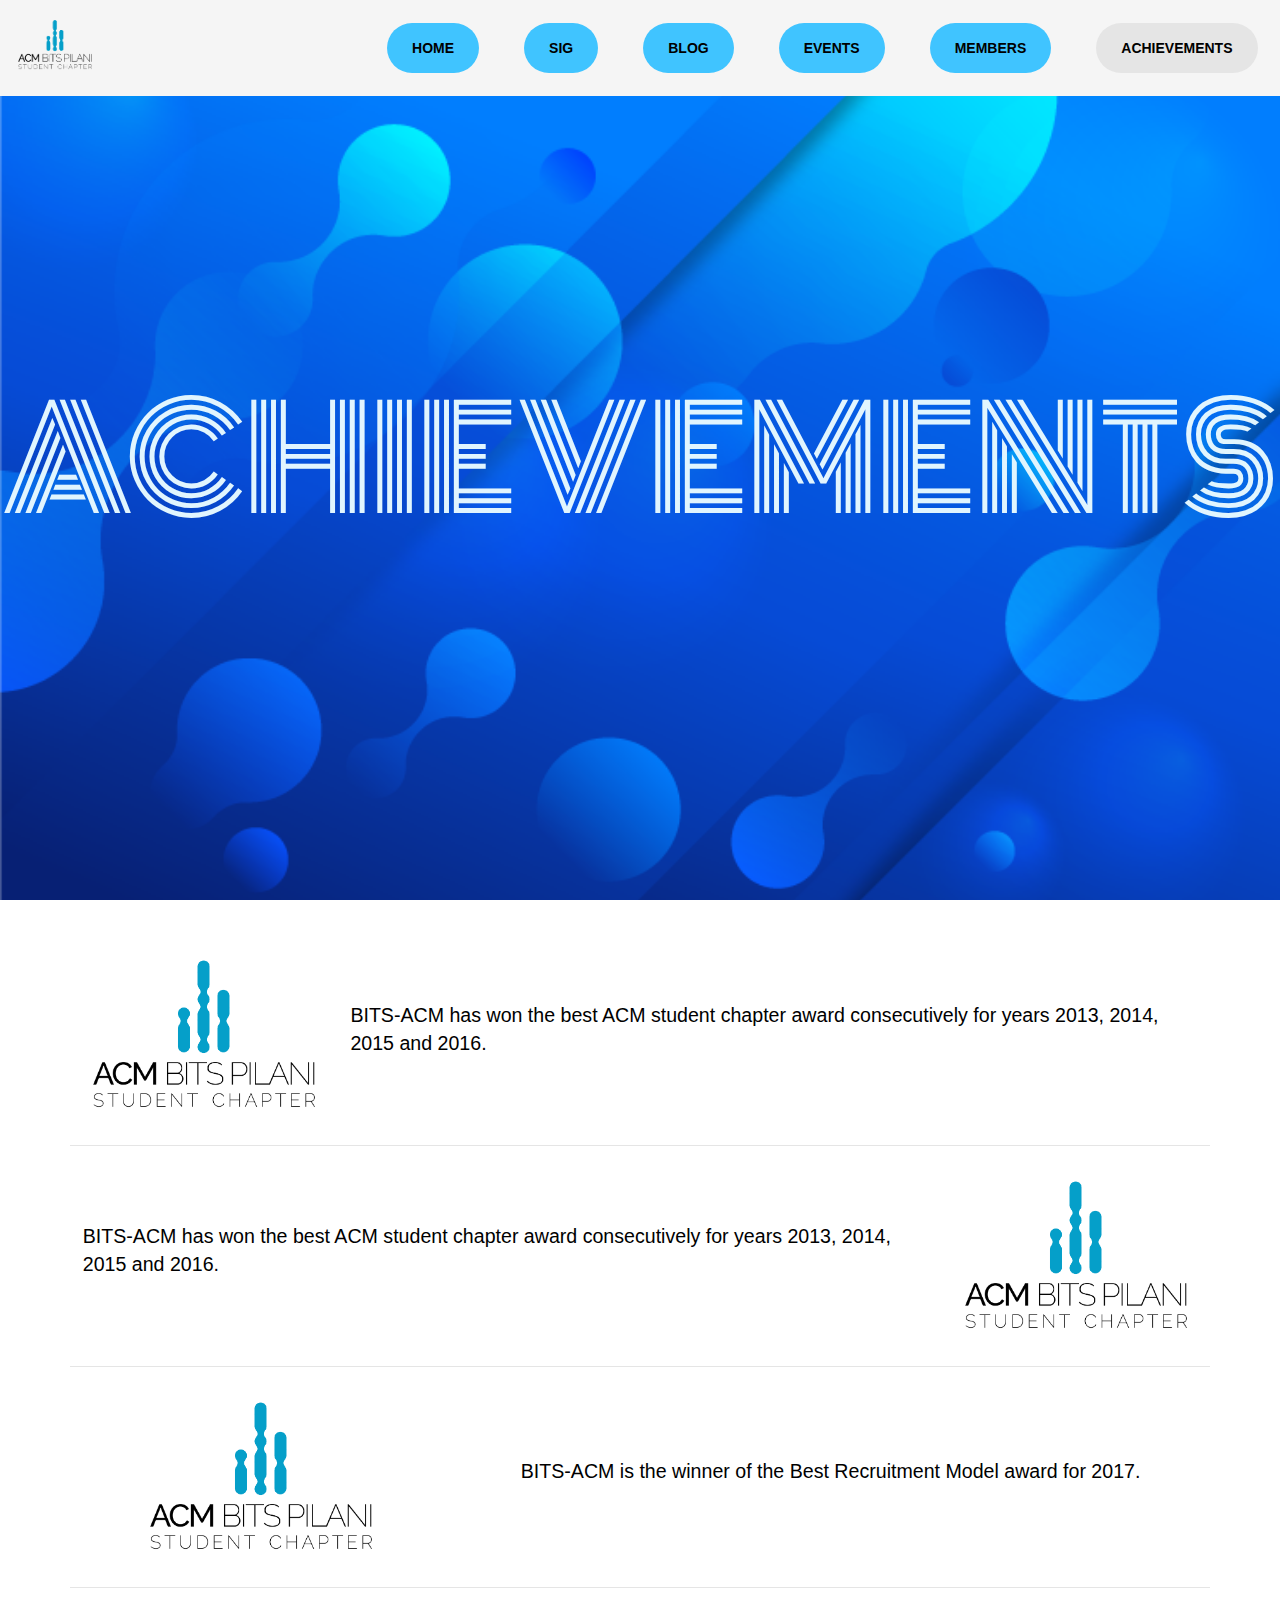
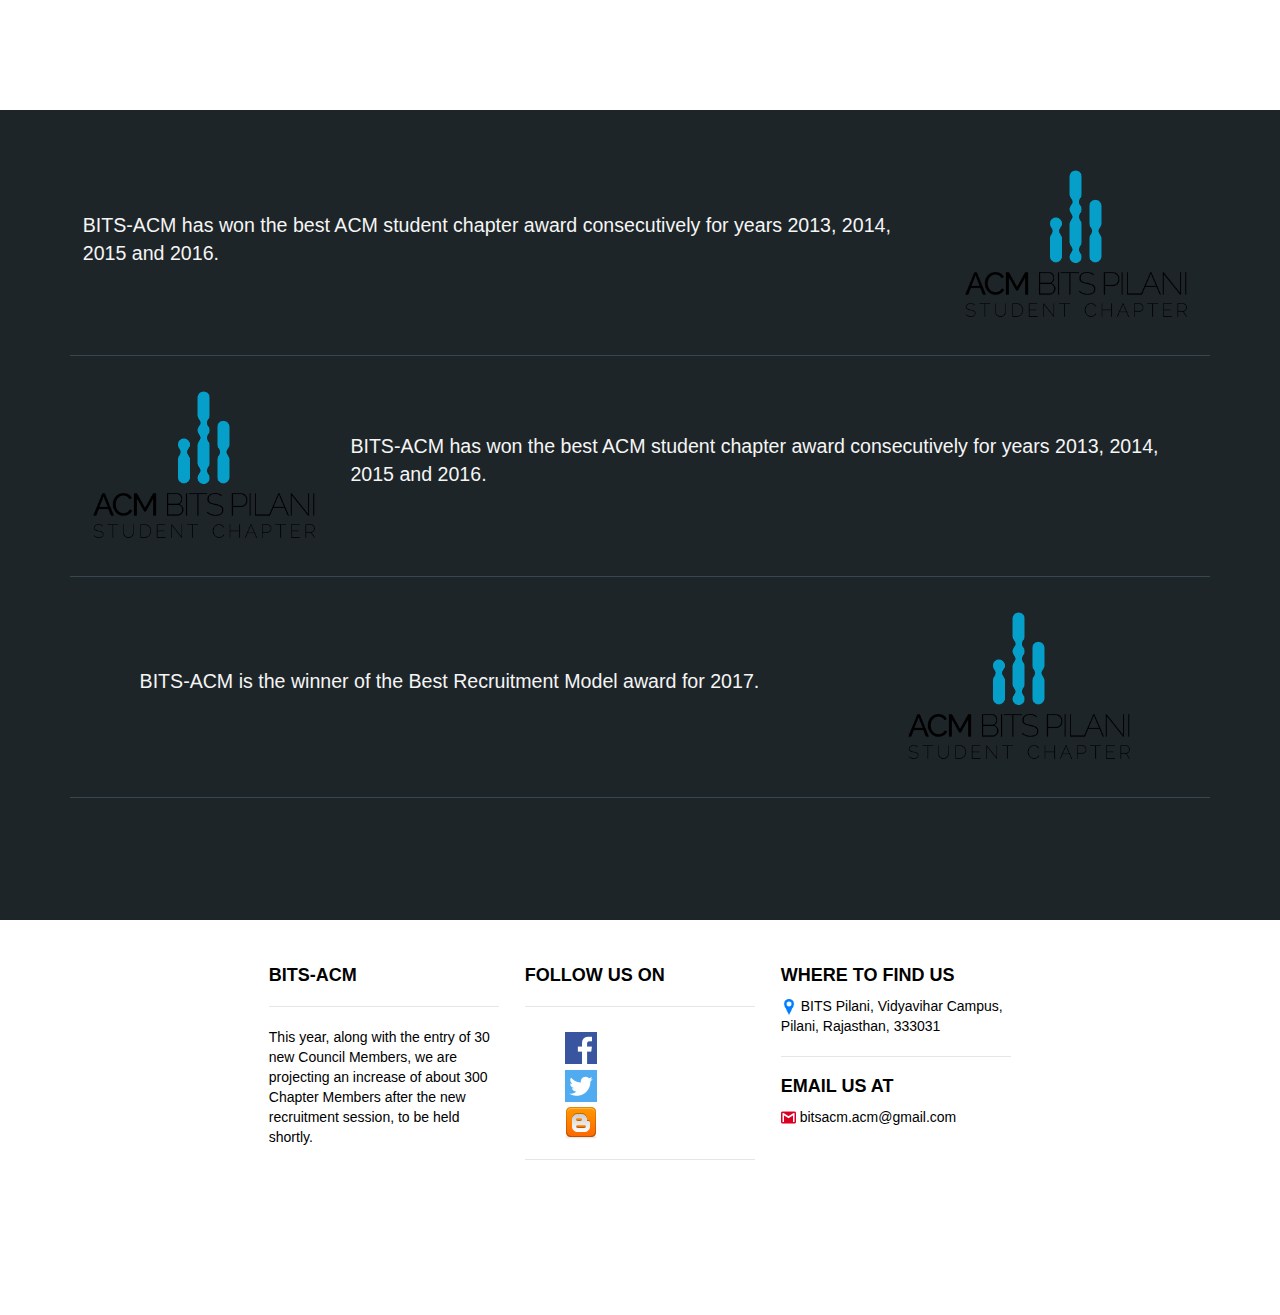
==== achievements.html @ 396afe26 "Merge 33f9a9d268c495a4f9fda40b8804d41b6f6474b6 into 60d0bb810b14d1a2e88d8d040273404e79dabb67" ====
<!DOCTYPE html>
<html lang="en">

<head>
    <meta charset="UTF-8">
    <meta name="viewport" content="width=device-width, initial-scale=1.0">
    <meta http-equiv="X-UA-Compatible" content="ie=edge">
    <title>BITS-ACM</title>
    <link href="https://fonts.googleapis.com/css?family=Monoton" rel="stylesheet">
    <link rel="stylesheet" href="css/bootstrap.min.css">
    <link rel="stylesheet" href="css/main.css">
    <link rel="stylesheet" href="css/achievements.css">
    <script src="js/jquery-3.3.1.min.js"></script>
    <script src="js/bootstrap.min.js"></script>
</head>

<body>
    <div class="main-container">
        <div class="navbar-container">
            <nav class="navbar navbar-fixed-top">
                <div class="container-fluid">
                    <div class="navbar-header">
                        <button type="button" class="navbar-toggle" data-toggle="collapse" data-target="#main-navbar">
                            <span class="icon-bar"></span>
                            <span class="icon-bar"></span>
                            <span class="icon-bar"></span>
                        </button>
                        <a href="index.html" class="navbar-brand"> <img src="media/acm_logo-18.png" width="80px" alt="">
                        </a>
                    </div>

                    <div class="collapse navbar-collapse" id="main-navbar">
                        <ul class="nav navbar-nav navbar-right">
                            <li><a href="index.html">HOME</a></li>
                            <li><a href="sig.html">SIG</a></li>
                            <li><a href="https://bitsacm.github.io/">BLOG</a></li>
                            <li><a href="events.html">EVENTS</a></li>
                            <li><a href="members.html">MEMBERS</a></li>
                            <li class="active-page"><a href="#">ACHIEVEMENTS</a></li>
                        </ul>
                    </div>
                </div>
            </nav>
        </div>

        <div class="event-landing-container">
            <div class="page-title"><span>Achievements</span></div>
        </div>

        <div class="achievements-container odd-section">
            <div class="container">
                <div class="achievement odd-achievement">
                    <div class="achievement-body">
                        <p>BITS-ACM has won the best ACM student chapter award consecutively for years 2013, 2014, 2015
                            and 2016.</p>
                    </div>
                    <div class="achievement-image-container">
                        <img class="achievement-image" src="./media/acm_logo-18.png" alt="">
                    </div>
                </div>
                <hr>
                <div class="achievement even-achievement">
                    <div class="achievement-body">
                        <p>BITS-ACM has won the best ACM student chapter award consecutively for years 2013, 2014, 2015
                            and 2016.</p>
                    </div>
                    <div class="achievement-image-container">
                        <img class="achievement-image" src="./media/acm_logo-18.png" alt="">
                    </div>
                </div>
                <hr>
                <div class="achievement odd-achievement">
                    <div class="achievement-body">
                        <p>BITS-ACM is the winner of the Best Recruitment Model award for 2017.</p>
                    </div>
                    <div class="achievement-image-container">
                        <img class="achievement-image" src="./media/acm_logo-18.png" alt="">
                    </div>
                </div>
                <hr>
            </div>
        </div>

        <div class="achievements-container even-section">
            <div class="container">
                <div class="achievement even-achievement">
                    <div class="achievement-body">
                        <p>BITS-ACM has won the best ACM student chapter award consecutively for years 2013, 2014, 2015
                            and 2016.</p>
                    </div>
                    <div class="achievement-image-container">
                        <img class="achievement-image" src="./media/acm_logo-18.png" alt="">
                    </div>
                </div>
                <hr>
                <div class="achievement odd-achievement">
                    <div class="achievement-body">
                        <p>BITS-ACM has won the best ACM student chapter award consecutively for years 2013, 2014, 2015
                            and 2016.</p>
                    </div>
                    <div class="achievement-image-container">
                        <img class="achievement-image" src="./media/acm_logo-18.png" alt="">
                    </div>
                </div>
                <hr>
                <div class="achievement even-achievement">
                    <div class="achievement-body">
                        <p>BITS-ACM is the winner of the Best Recruitment Model award for 2017.</p>
                    </div>
                    <div class="achievement-image-container">
                        <img class="achievement-image" src="./media/acm_logo-18.png" alt="">
                    </div>
                </div>
                <hr>
            </div>
        </div>

        <div class="contact-section odd-section">
            <div class="about-footer">
                <div class="about-footer-title">
                    <h4>BITS-ACM</h4>
                    <hr>
                    <p>This year, along with the entry of 30 new Council Members, we are projecting an increase of
                        about 300 Chapter Members after the new recruitment session, to be held shortly.</p>
                </div>
            </div>
            <div class="follow-us">
                <h4> Follow us on </h4>
                <hr>
                <ul>
                    <li><a href="https://www.facebook.com/bitsacm/"> <img src="./media/facebook.png" alt="facebook"></a></li>
                    <li><a href="https://twitter.com/bitsacm"> <img src="./media/twitter.png" alt="twitter"></a></li>
                    <li><a href="https://bitsacm.github.io/"> <img src="./media/blogger.png" alt="blog"></a></li>
                </ul>
                <hr>
            </div>
            <div class="contact-us">
                <div>
                    <h4> Where to find us </h4>
                    <p><img src="./media/blue-location.png" height="16px" width="16px" alt=""> BITS Pilani, Vidyavihar
                        Campus, Pilani, Rajasthan, 333031 </p>
                    <hr>
                </div>
                <div>
                    <h4> Email us at </h4>
                    <p> <img src="./media/gmail-logo.png" alt=""> bitsacm.acm@gmail.com </p>
                </div>
            </div>
        </div>
    </div>
</body>

</html>
---- css/main.css ----
body {
    padding: 0;
    padding-top: 10vh;
    margin: 0;
}

/*********** NAVBAR ***************/
.navbar {
    background: #f5f5f5;
}

@media (max-width: 1024px) {
    .navbar-header {
        float: none;
    }
    .navbar-left,.navbar-right {
        float: none !important;
    }
    .navbar-toggle {
        display: block;
    }
    .navbar-collapse {
        border-top: 1px solid transparent;
        box-shadow: inset 0 1px 0 rgba(255,255,255,0.1);
    }
    .navbar-fixed-top {
        top: 0;
        border-width: 0 0 1px;
    }
    .navbar-collapse.collapse {
        display: none!important;
    }
    .navbar-nav {
        float: none!important;
        margin-top: 7.5px;
    }
    .navbar-nav>li {
        float: none;
    }
    .navbar-nav>li>a {
        padding-top: 10px;
        padding-bottom: 10px;
    }
    .collapse.in{
        display:block !important;
    }
}

.container-fluid {
    min-height: 10vh;
}

.navbar-toggle span {
    background: black;;
}

.navbar .nav li a {
    background: #40c4ff;
    border-radius: 40px;
    color: black;
    margin: 2.5vh;
    font-weight: 800;
    padding-left: 25px !important;
    padding-right: 25px !important;
}

.active-page a {
    background: #e5e5e5 !important;
}

.navbar .nav li a:hover {
    background: #40c4ff;
    border-radius: 40px;
}

/*********************** CAROUSEL ***********************/

.carousel {
    /* background: url('../media/carouselbg.png'); */
    background-size: cover;
    background-repeat: no-repeat;
    height: 90vh;
}

.carousel-1 {
    height: 90vh;
    background: url('../media/carouselbg.png');
    background-size: cover;
    background-repeat: no-repeat;
}

.carousel-2 {
    height: 90vh;
    background: url('../media/ml-sig.png');
    background-size: cover;
    background-repeat: no-repeat;
}

.carousel-3 {
    height: 90vh;
    background: url('../media/checkmate.jpg');
    background-size: cover;
    background-repeat: no-repeat;
}

.carousel-control {
    /* background: #616161 !important; */
    opacity: 1 !important;
    width: 33% !important;
    height: 0vh !important;
}

.carousel-control:hover {
    opacity: 0.9 !important;
}

.carousel-1, .carousel-2, .carousel-3 {
    display: flex;
    justify-content: center;
    align-items: center;
    text-align: center;
    /* padding-top: 30vh; */
    flex-direction: column;
    letter-spacing: 5px;
}

#carousel-title, #carousel2-title, #carousel3-title {
    font-family: 'Monoton', cursive;
}
#carousel2-title {
    color: white;
}
.carousel-anim-container {
    padding-top: 4vh;
    color: white;
    font-size: 2em;
}

.carousel-title {
    display: inline;
    font-size: 6em;
    text-transform: uppercase;
    color: #E1F5FE;
}

@supports (-webkit-background-clip: text) {
    #carousel-title {
        color: transparent;
        background: linear-gradient(7deg, #4FC3F7 50%, #E1F5FE 0);
        -webkit-background-clip: text;
    }
}

.learn-more-btn {
    margin-top: 4vh;
    border-radius: 25px;
    padding: 1em;
    border: #1e2529;
}

.learn-more-btn a {
    font-size: 1.5em;
    color: white;
}

#mobile-carousel {
    display: none;
}

@media all and (max-width: 768px) {
    .learn-more-btn a {
        font-size: 1em;
    }
    .learn-more-btn {
        padding: 0.5em;
    }
    .navbar-header img {
        width: 60px;
    }

    #main-carousel {
        display: none;
    }

    #mobile-carousel {
        display: block;
    }

    .mobile-container {
        height: 90vh;
        widows: 100vw;
        padding-top: 40vh;
        text-align: center;
    }

    .carousel-title {
        font-size: 3em;
    }

    #carousel-title {
        font-size: 4em;
    }

    #mob-carousel-1 {
        background: url('../media/carouselbg.png');
        background-size: cover;
        background-repeat: no-repeat;
    }

    #mob-carousel-2 {
        background: url('../media/ml-sig.png');
        background-size: cover;
        background-repeat: no-repeat;
    }

    #mob-carousel-3 {
        background: url('../media/checkmate.jpg');
        background-size: cover;
        background-repeat: no-repeat;
    }
}

.nav-carousel {
    margin-top: 5vh;
}

.nav-carousel-left {
    margin-top: 70vh;
}

.nav-carousel>div {
    display: inline-block;
    background: #40c4ff;
}

.nav-carousel .carousel-icon {
    position: absolute;
    color: black;
    top: 5px;
    left: 60px;
}

.nav-carousel-1 {
    height: 40px;
    width: 40px;
    border-radius: 50%;
}

.nav-carousel-2 {
    /* transform: translateY(10px); */
    height: 40px;
    width: 100px;
    border-radius: 40px;
}

.nav-carousel-3 {
    position: relative;
    height: 40px;
    width: 160px;
    border-radius: 40px;
}

/********************* SECTIONS *******************/

.section {
    /* min-height: 90vh; */
    padding: 3vh;
}

.section>.section-row {
    display: flex;
    align-items: center;
    margin: 0;
}

.section-image img {
    height: 250px;
    width: 250px;
}

#about {
    min-height: 90vh;
}

#about div {
    margin: 3vh auto;
    text-align: center;
    justify-content: center;
    font-size: 3.5vh;
}

.section-row {
    flex-direction: column;
}

#events {
    background: #1e2529;
    min-height: 90vh;
    color: #f5f5f5;
}

.events-container {
    display: flex;
    margin-top: 3vh;
    flex-direction: column;
}

.event-title {
    font-size: 2.2em;
}

.event-footer {
    /* color:  */
    font-size: 1.2em;
}

.event-image {
    max-height: 20vh;
    max-width: 60vw;
}

.event-body {
    font-size: 1.2em;
    padding-top: 1.5vh;
    display: flex;
}
.event-body p {
    padding-right: 10vw;
}

@media all and (min-width: 769px) {
    .even-event .event-body {
        flex-direction: row-reverse;
    }
    .even-event .event-body p {
        padding-left: 10vw;
        padding-right: 0;
    }
    .even-event .event-footer{
        text-align: right;
    }
}

@media all and (max-width: 768px) {
    .events-container {
        flex-flow: row wrap;
    }
    /* .event-title {
        text-align: center;
    } */
    .event-body {
        flex-flow: row wrap;
    }
    .event-body p {
        padding-right: 2vw;
        padding-bottom: 1vh;
    }
    .event-footer {
        padding-top: 1vh;
    }
    .event-container {
        margin-left: 0vw;
        margin-right: 0vw;
    }
}

hr {
    border-top: 1px solid #37474f !important;
    width: 100%;
}

#postholders {
    min-height: 90vh;
}

.postholders-container {
    display: flex;
    flex-flow: row wrap;
    justify-content: space-around;
    margin-top: 3vh;
}

@media all and (min-width: 768px) {
    .postholders-container {
        margin-left: 15vw;
        margin-right: 15vw;
    }
}

.postholder-container {
    margin: 1vh 1.5vw;
}

.postholder-img-container {
    height: 150px;
    width: 150px;
    border: 1px solid black;
    border-radius: 50%;
}

.img-caption {
    padding-top: 1vh;
    text-align: center;
    text-transform: uppercase;
}

.show-on-mobile {
    display: none;
}

.section-title {
    text-align: center;
    font-size: 3em !important;
    font-weight: 800;
    padding-bottom: 0.4em;
}

@media all and (max-width: 768px) {
    .section-image {
        display: none;
    }

    .show-on-mobile {
        display: block;
    }

    #about div {
        margin-top: 0vh !important;
        text-align: left;
        font-size: 1.3em;
    }
    #about .section-title {
        font-size: 2.5em !important;
        text-align: center !important;
    }
}


/*********************** CONTACT US SECTION ***********************/

.contact-section {
    display: flex;
    justify-content: space-around;
    padding: 4vh 20vw;
    padding-bottom: 15vh;
    background: #1e2529;
    color: #f5f5f5;
    flex-flow: row wrap;
}
  
.contact-section > div {
    width: 30%;
}

.contact-section h4 {
    font-weight: 800;
    text-transform: uppercase;
}

.follow-us ul li {
    list-style-type: none;
    padding-top: 0.6vh;
}

@media all and (max-width: 768px) {
    .contact-section > div {
        width: 100%;
    }
}
---- css/achievements.css ----
.event-landing-container {
    background: url('../media/carouselbg.png');
    background-size: cover;
    background-repeat: no-repeat;
    min-height: 90vh;
    padding-top: 30vh;
    text-align: center;
}

.event-landing-container .page-title {
    text-transform: uppercase;
    display: inline;
    font-size: 10em;
    text-align: center;
    color: #E1F5FE;
    font-family: 'Monoton', cursive;
}
@media all and (max-width: 768px) {
    .page-title {
        font-size: 3em !important;
    }
}

.achievements-container {
    min-height: 90vh;
    padding-top: 5vh;
}

.event-section {
    min-height: 90vh;
}

.odd-section {
    color: black;
    background: white;
}

.odd-section hr {
    border-top: 1px solid #e5e5e5 !important;
}

.even-section {
    background: #1e2529;
    color: #f5f5f5;
}

.achievement-image {
    max-width: 20vw;
    max-height: 20vh;
}

.achievement {
    display: flex;
    align-items: center;
    justify-content: space-around;
}
.achievement div {
    padding: 0 1vw;
}

.achievement-body {
    font-size: 1.4em;
}

.odd-achievement {
    flex-direction: row-reverse;
}
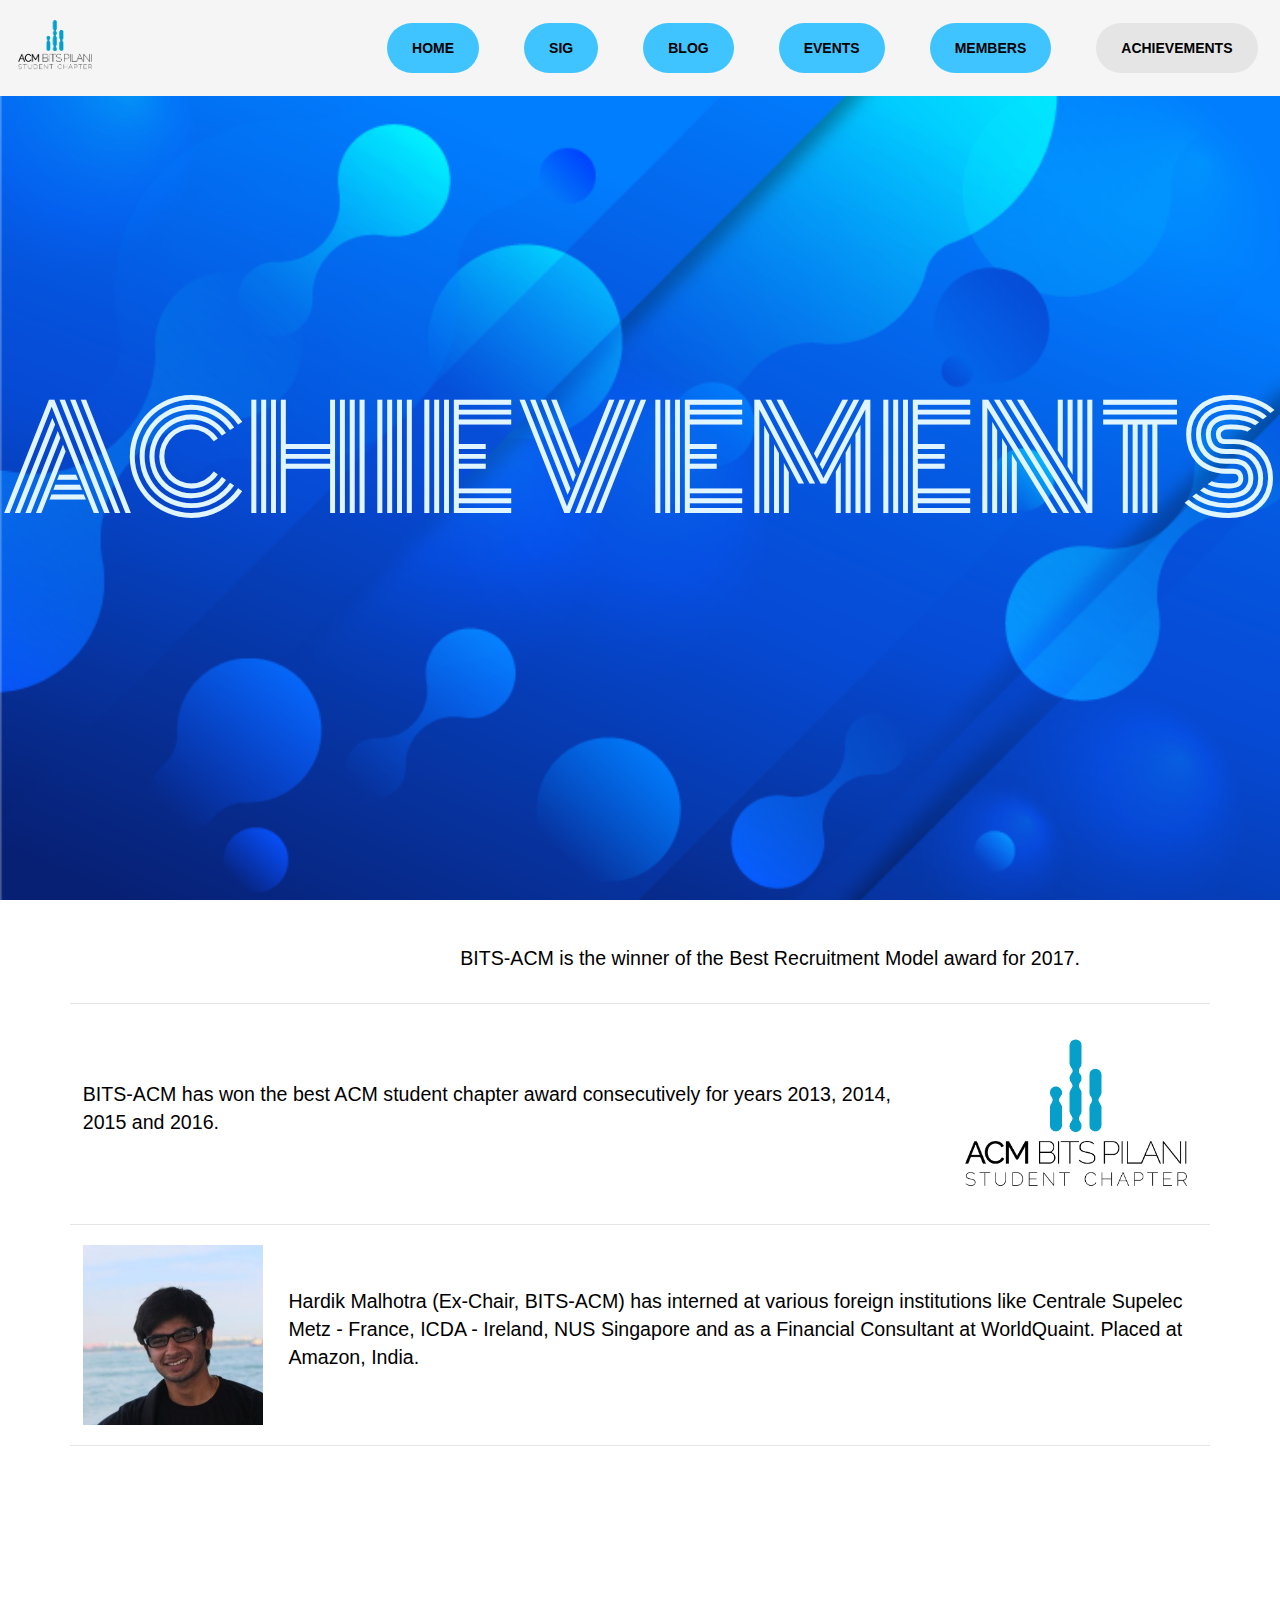
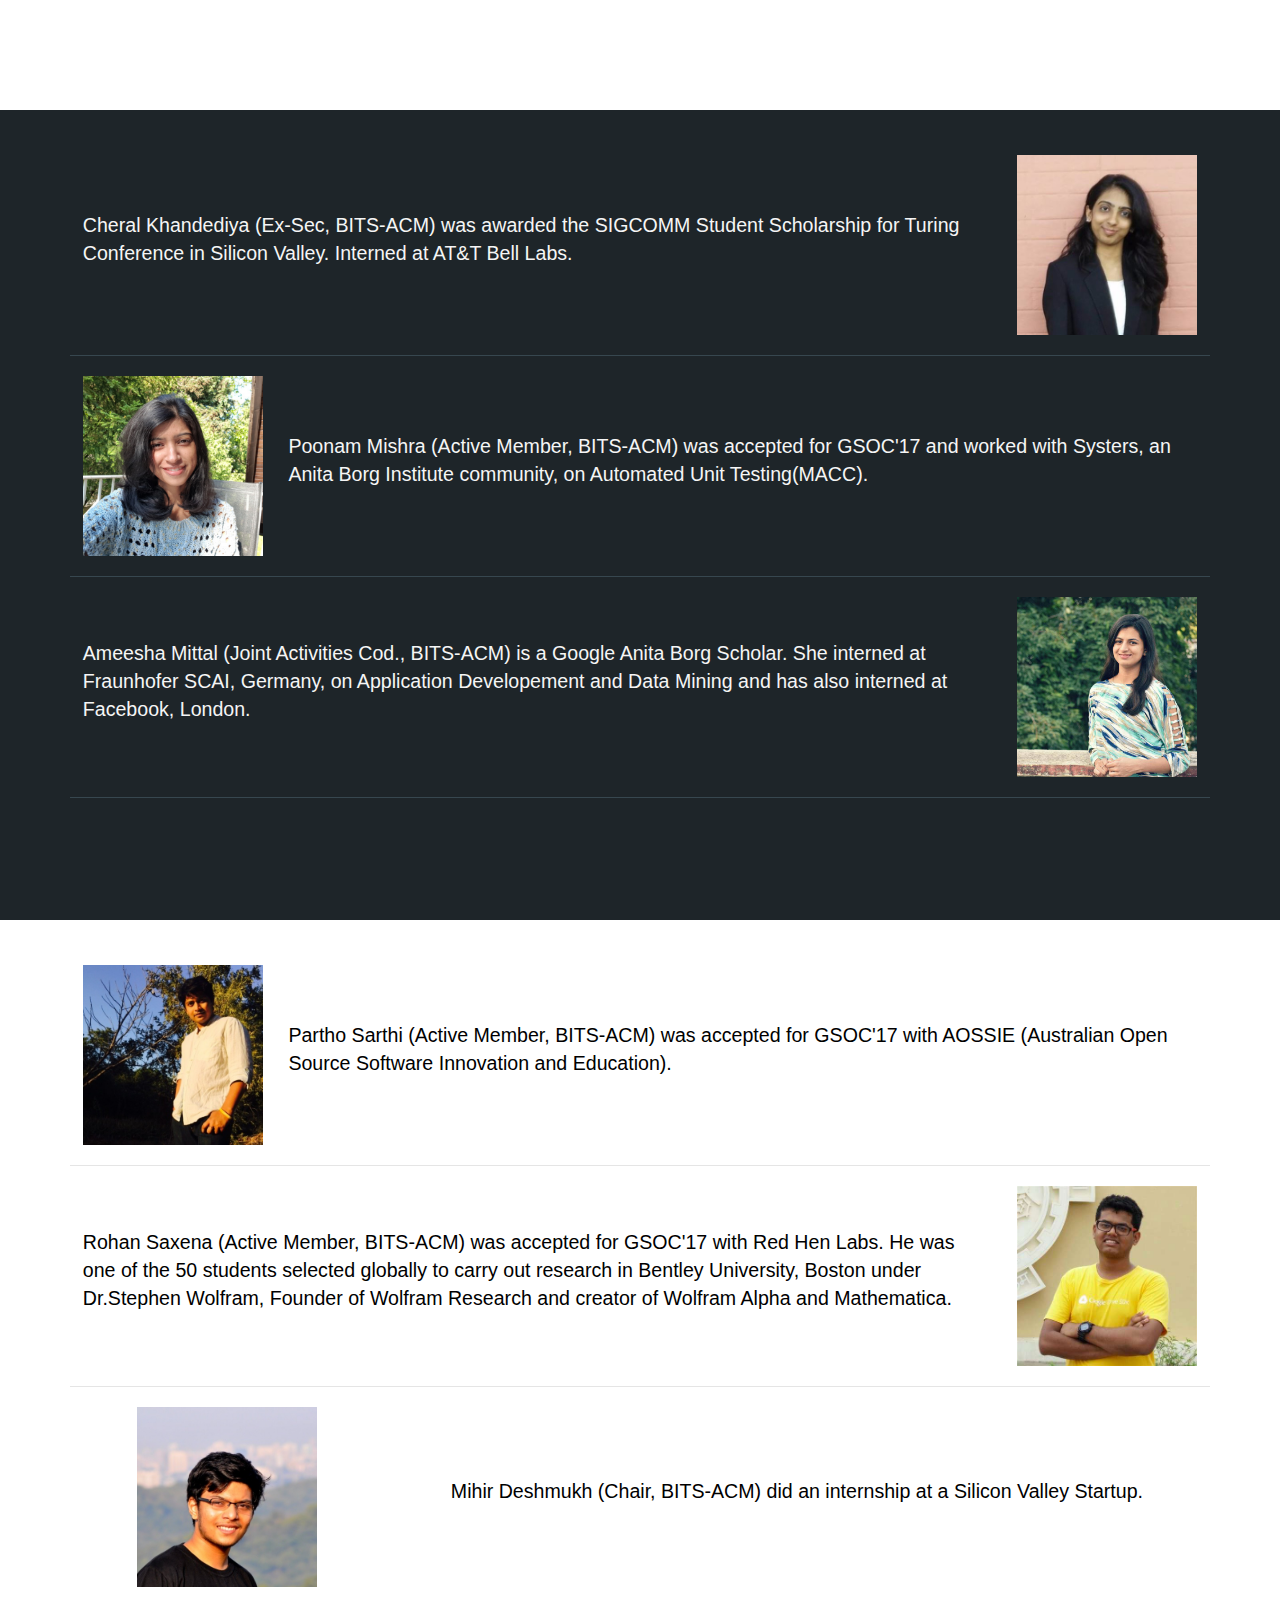
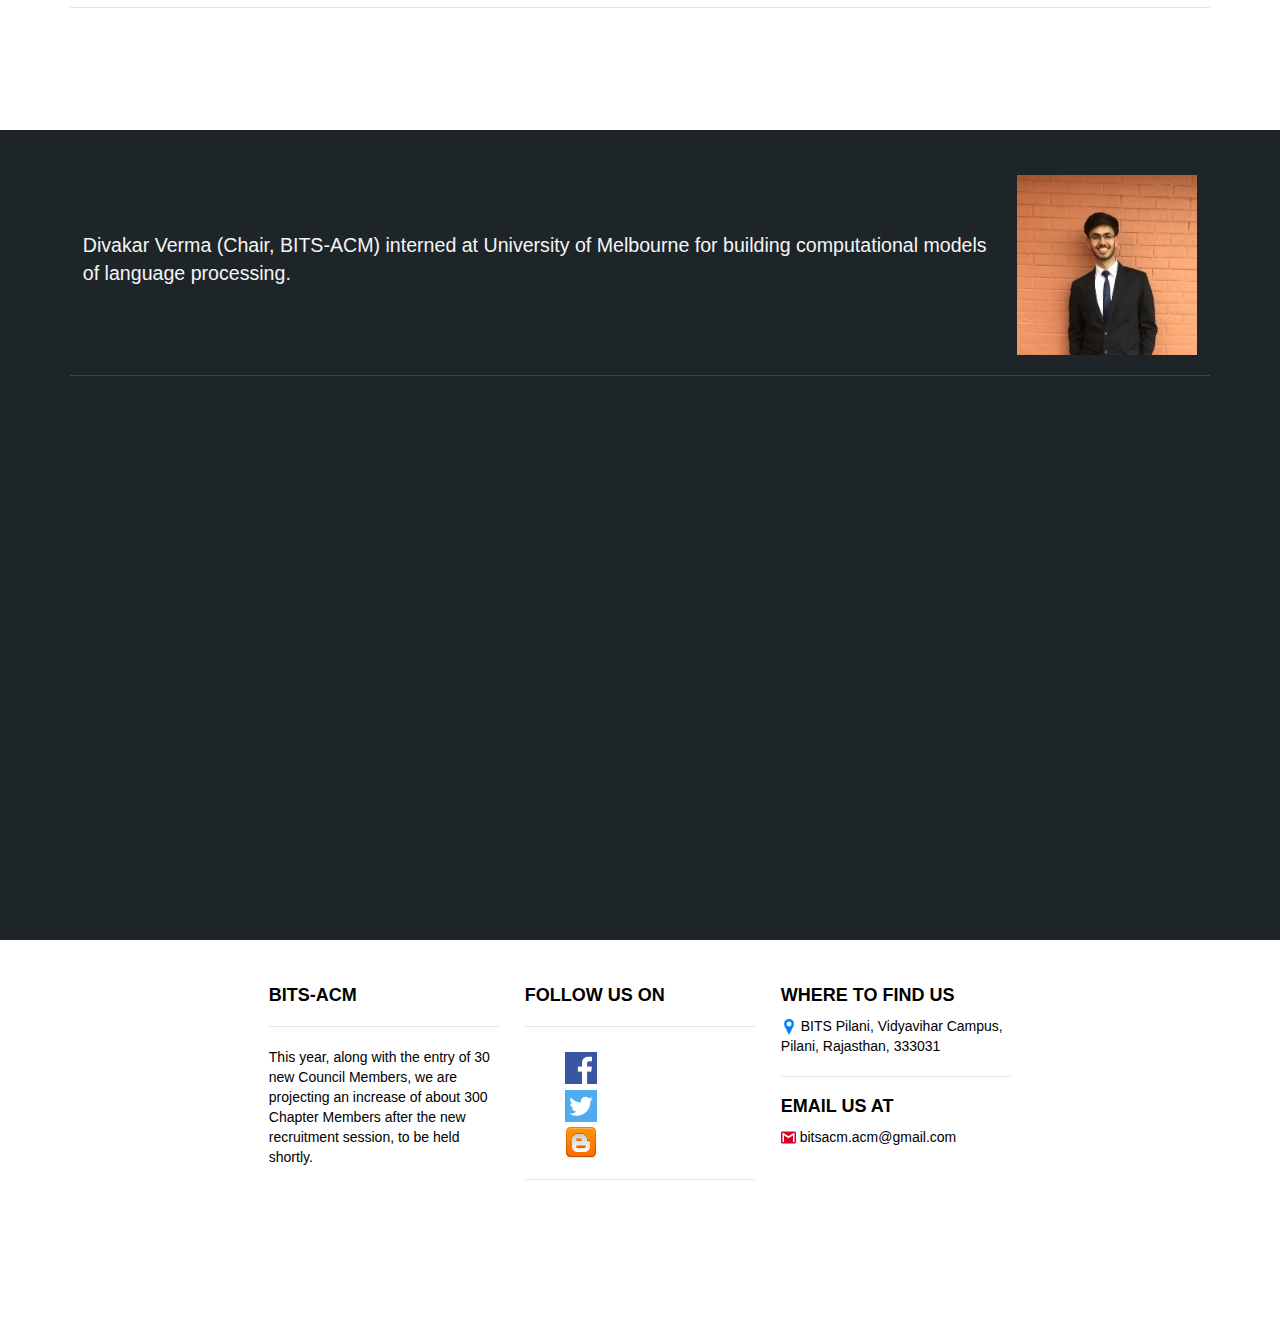
==== commit ae1a2c00: "Merge pull request #2 from samina-mulani/develop" ====
--- a/achievements.html
+++ b/achievements.html
@@ -1,153 +1,393 @@
 <!DOCTYPE html>
+
 <html lang="en">
 
+
+
 <head>
+
     <meta charset="UTF-8">
+
     <meta name="viewport" content="width=device-width, initial-scale=1.0">
+
     <meta http-equiv="X-UA-Compatible" content="ie=edge">
+
     <title>BITS-ACM</title>
+
+    <link href="https://fonts.googleapis.com/css?family=Open+Sans" rel="stylesheet">
+
     <link href="https://fonts.googleapis.com/css?family=Monoton" rel="stylesheet">
+
     <link rel="stylesheet" href="css/bootstrap.min.css">
+
     <link rel="stylesheet" href="css/main.css">
+
     <link rel="stylesheet" href="css/achievements.css">
+
     <script src="js/jquery-3.3.1.min.js"></script>
+
     <script src="js/bootstrap.min.js"></script>
+
 </head>
 
+
+
 <body>
+
     <div class="main-container">
+
         <div class="navbar-container">
+
             <nav class="navbar navbar-fixed-top">
+
                 <div class="container-fluid">
+
                     <div class="navbar-header">
+
                         <button type="button" class="navbar-toggle" data-toggle="collapse" data-target="#main-navbar">
+
                             <span class="icon-bar"></span>
+
                             <span class="icon-bar"></span>
+
                             <span class="icon-bar"></span>
+
                         </button>
+
                         <a href="index.html" class="navbar-brand"> <img src="media/acm_logo-18.png" width="80px" alt="">
+
                         </a>
-                    </div>
+
+                    </div>
+
+
 
                     <div class="collapse navbar-collapse" id="main-navbar">
+
                         <ul class="nav navbar-nav navbar-right">
+
                             <li><a href="index.html">HOME</a></li>
+
                             <li><a href="sig.html">SIG</a></li>
+
                             <li><a href="https://bitsacm.github.io/">BLOG</a></li>
+
                             <li><a href="events.html">EVENTS</a></li>
+
                             <li><a href="members.html">MEMBERS</a></li>
+
                             <li class="active-page"><a href="#">ACHIEVEMENTS</a></li>
+
                         </ul>
-                    </div>
-                </div>
+
+                    </div>
+
+                </div>
+
             </nav>
-        </div>
+
+        </div>
+
+
 
         <div class="event-landing-container">
+
             <div class="page-title"><span>Achievements</span></div>
-        </div>
+
+        </div>
+
+
 
         <div class="achievements-container odd-section">
+
             <div class="container">
-                <div class="achievement odd-achievement">
-                    <div class="achievement-body">
+
+                <div class="achievement odd-achievement">
+
+                    <div class="achievement-body">
+
+                        <p>BITS-ACM is the winner of the Best Recruitment Model award for 2017.</p>
+
+                    </div>
+
+                    <div class="achievement-image-container">
+
+                        <img class="achievement-image" src="./media/RecruitmentProgram_2018.png" alt="">
+
+                    </div>
+
+                </div>
+
+                <hr>
+
+                <div class="achievement even-achievement">
+
+                    <div class="achievement-body">
+
                         <p>BITS-ACM has won the best ACM student chapter award consecutively for years 2013, 2014, 2015
+
                             and 2016.</p>
-                    </div>
-                    <div class="achievement-image-container">
+
+                    </div>
+
+                    <div class="achievement-image-container">
+
                         <img class="achievement-image" src="./media/acm_logo-18.png" alt="">
-                    </div>
-                </div>
-                <hr>
-                <div class="achievement even-achievement">
-                    <div class="achievement-body">
-                        <p>BITS-ACM has won the best ACM student chapter award consecutively for years 2013, 2014, 2015
-                            and 2016.</p>
-                    </div>
-                    <div class="achievement-image-container">
-                        <img class="achievement-image" src="./media/acm_logo-18.png" alt="">
-                    </div>
-                </div>
-                <hr>
-                <div class="achievement odd-achievement">
-                    <div class="achievement-body">
-                        <p>BITS-ACM is the winner of the Best Recruitment Model award for 2017.</p>
-                    </div>
-                    <div class="achievement-image-container">
-                        <img class="achievement-image" src="./media/acm_logo-18.png" alt="">
-                    </div>
-                </div>
-                <hr>
-            </div>
-        </div>
+
+                    </div>
+
+                </div>
+
+                <hr>
+
+                <div class="achievement odd-achievement">
+
+                    <div class="achievement-body">
+
+                        <p>Hardik Malhotra (Ex-Chair, BITS-ACM) has interned at various foreign institutions like Centrale Supelec Metz - France, ICDA - Ireland, NUS Singapore and as a Financial Consultant at WorldQuaint. Placed at Amazon, India.</p>
+
+                    </div>
+
+                    <div class="achievement-image-container">
+
+                        <img class="achievement-image" src="./media/Hardik_Malhotra.jpg" alt="">
+
+                    </div>
+
+                </div>
+
+                <hr>
+
+            </div>
+
+        </div>
+
+
 
         <div class="achievements-container even-section">
+
             <div class="container">
-                <div class="achievement even-achievement">
-                    <div class="achievement-body">
-                        <p>BITS-ACM has won the best ACM student chapter award consecutively for years 2013, 2014, 2015
-                            and 2016.</p>
-                    </div>
-                    <div class="achievement-image-container">
-                        <img class="achievement-image" src="./media/acm_logo-18.png" alt="">
-                    </div>
-                </div>
-                <hr>
-                <div class="achievement odd-achievement">
-                    <div class="achievement-body">
-                        <p>BITS-ACM has won the best ACM student chapter award consecutively for years 2013, 2014, 2015
-                            and 2016.</p>
-                    </div>
-                    <div class="achievement-image-container">
-                        <img class="achievement-image" src="./media/acm_logo-18.png" alt="">
-                    </div>
-                </div>
-                <hr>
-                <div class="achievement even-achievement">
-                    <div class="achievement-body">
-                        <p>BITS-ACM is the winner of the Best Recruitment Model award for 2017.</p>
-                    </div>
-                    <div class="achievement-image-container">
-                        <img class="achievement-image" src="./media/acm_logo-18.png" alt="">
-                    </div>
-                </div>
-                <hr>
-            </div>
-        </div>
+
+                <div class="achievement even-achievement">
+
+                    <div class="achievement-body">
+
+                        <p>Cheral Khandediya (Ex-Sec, BITS-ACM) was awarded the SIGCOMM Student Scholarship for Turing Conference in Silicon Valley. Interned at AT&T Bell Labs.</p>
+
+                    </div>
+
+                    <div class="achievement-image-container">
+
+                        <img class="achievement-image" src="./media/Cheral_Khandediya.jpg" alt="">
+
+                    </div>
+
+                </div>
+
+                <hr>
+
+                <div class="achievement odd-achievement">
+
+                    <div class="achievement-body">
+
+                        <p>Poonam Mishra (Active Member, BITS-ACM) was accepted for GSOC'17 and worked with Systers, an Anita Borg Institute community, on Automated Unit Testing(MACC).</p>
+
+                    </div>
+
+                    <div class="achievement-image-container">
+
+                        <img class="achievement-image" src="./media/Poonam_Mishra.jpg" alt="">
+
+                    </div>
+
+                </div>
+
+                <hr>
+
+                <div class="achievement even-achievement">
+
+                    <div class="achievement-body">
+
+                        <p>Ameesha Mittal (Joint Activities Cod., BITS-ACM) is a Google Anita Borg Scholar. She interned at Fraunhofer SCAI, Germany, on Application Developement and Data Mining and has also interned at Facebook, London.</p>
+
+                    </div>
+
+                    <div class="achievement-image-container">
+
+                        <img class="achievement-image" src="./media/Ameesha_Mittal.jpg" alt="">
+
+                    </div>
+
+                </div>
+
+                <hr>
+
+            </div>
+
+        </div>
+
+
+
+        <div class="achievements-container odd-section">
+
+            <div class="container">
+
+                <div class="achievement odd-achievement">
+
+                    <div class="achievement-body">
+
+                        <p>Partho Sarthi (Active Member, BITS-ACM) was accepted for GSOC'17 with AOSSIE (Australian Open Source Software Innovation and Education).</p>
+
+                    </div>
+
+                    <div class="achievement-image-container">
+
+                        <img class="achievement-image" src="./media/Partho_Sarthi.jpg" alt="">
+
+                    </div>
+
+                </div>
+
+                <hr>
+
+                <div class="achievement even-achievement">
+
+                    <div class="achievement-body">
+
+                        <p>Rohan Saxena (Active Member, BITS-ACM) was accepted for GSOC'17 with Red Hen Labs. He was one of the 50 students selected globally to carry out research in Bentley University, Boston under Dr.Stephen Wolfram, Founder of Wolfram Research and creator of Wolfram Alpha and Mathematica.</p>
+
+                    </div>
+
+                    <div class="achievement-image-container">
+
+                        <img class="achievement-image" src="./media/Rohan_Saxena.jpg" alt="">
+
+                    </div>
+
+                </div>
+
+                <hr>
+
+                <div class="achievement odd-achievement">
+
+                    <div class="achievement-body">
+
+                        <p>Mihir Deshmukh (Chair, BITS-ACM) did an internship at a Silicon Valley Startup.</p>
+
+                    </div>
+
+                    <div class="achievement-image-container">
+
+                        <img class="achievement-image" src="./media/Mihir_Deshmukh.jpg" alt="">
+
+                    </div>
+
+                </div>
+
+                <hr>
+
+            </div>
+
+        </div>
+
+
+
+        <div class="achievements-container even-section">
+
+            <div class="container">
+
+                <div class="achievement even-achievement">
+
+                    <div class="achievement-body">
+
+                        <p>Divakar Verma (Chair, BITS-ACM) interned at University of Melbourne for building computational models of language processing.</p>
+
+                    </div>
+
+                    <div class="achievement-image-container">
+
+                        <img class="achievement-image" src="./media/Divakar_Verma.jpg" alt="">
+
+                    </div>
+
+                </div>
+
+                <hr>
+
+            </div>
+
+        </div>
+
+
 
         <div class="contact-section odd-section">
+
             <div class="about-footer">
+
                 <div class="about-footer-title">
+
                     <h4>BITS-ACM</h4>
+
                     <hr>
+
                     <p>This year, along with the entry of 30 new Council Members, we are projecting an increase of
+
                         about 300 Chapter Members after the new recruitment session, to be held shortly.</p>
-                </div>
-            </div>
+
+                </div>
+
+            </div>
+
             <div class="follow-us">
+
                 <h4> Follow us on </h4>
-                <hr>
+
+                <hr>
+
                 <ul>
+
                     <li><a href="https://www.facebook.com/bitsacm/"> <img src="./media/facebook.png" alt="facebook"></a></li>
+
                     <li><a href="https://twitter.com/bitsacm"> <img src="./media/twitter.png" alt="twitter"></a></li>
+
                     <li><a href="https://bitsacm.github.io/"> <img src="./media/blogger.png" alt="blog"></a></li>
+
                 </ul>
-                <hr>
-            </div>
+
+                <hr>
+
+            </div>
+
             <div class="contact-us">
+
                 <div>
+
                     <h4> Where to find us </h4>
+
                     <p><img src="./media/blue-location.png" height="16px" width="16px" alt=""> BITS Pilani, Vidyavihar
+
                         Campus, Pilani, Rajasthan, 333031 </p>
+
                     <hr>
-                </div>
+
+                </div>
+
                 <div>
+
                     <h4> Email us at </h4>
+
                     <p> <img src="./media/gmail-logo.png" alt=""> bitsacm.acm@gmail.com </p>
-                </div>
-            </div>
-        </div>
+
+                </div>
+
+            </div>
+
+        </div>
+
     </div>
+
 </body>
 
-</html>+
+
+</html>
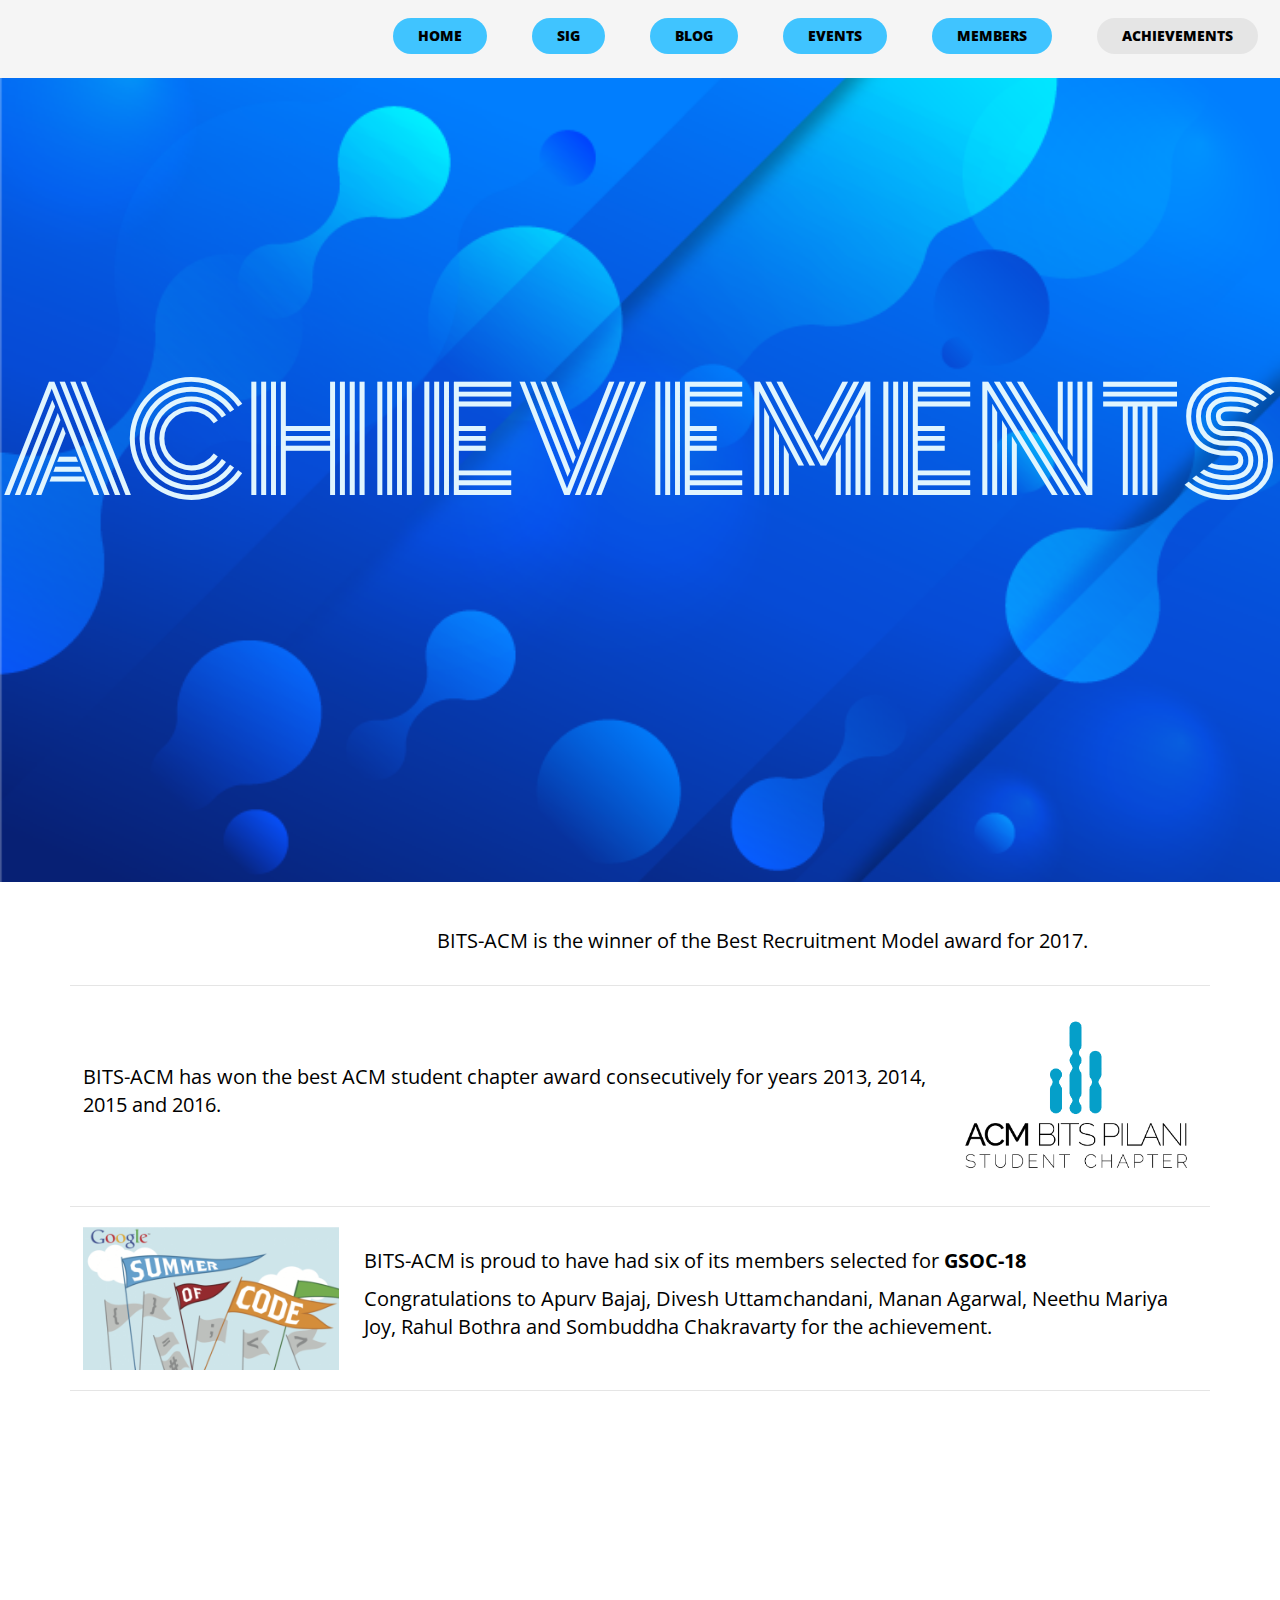
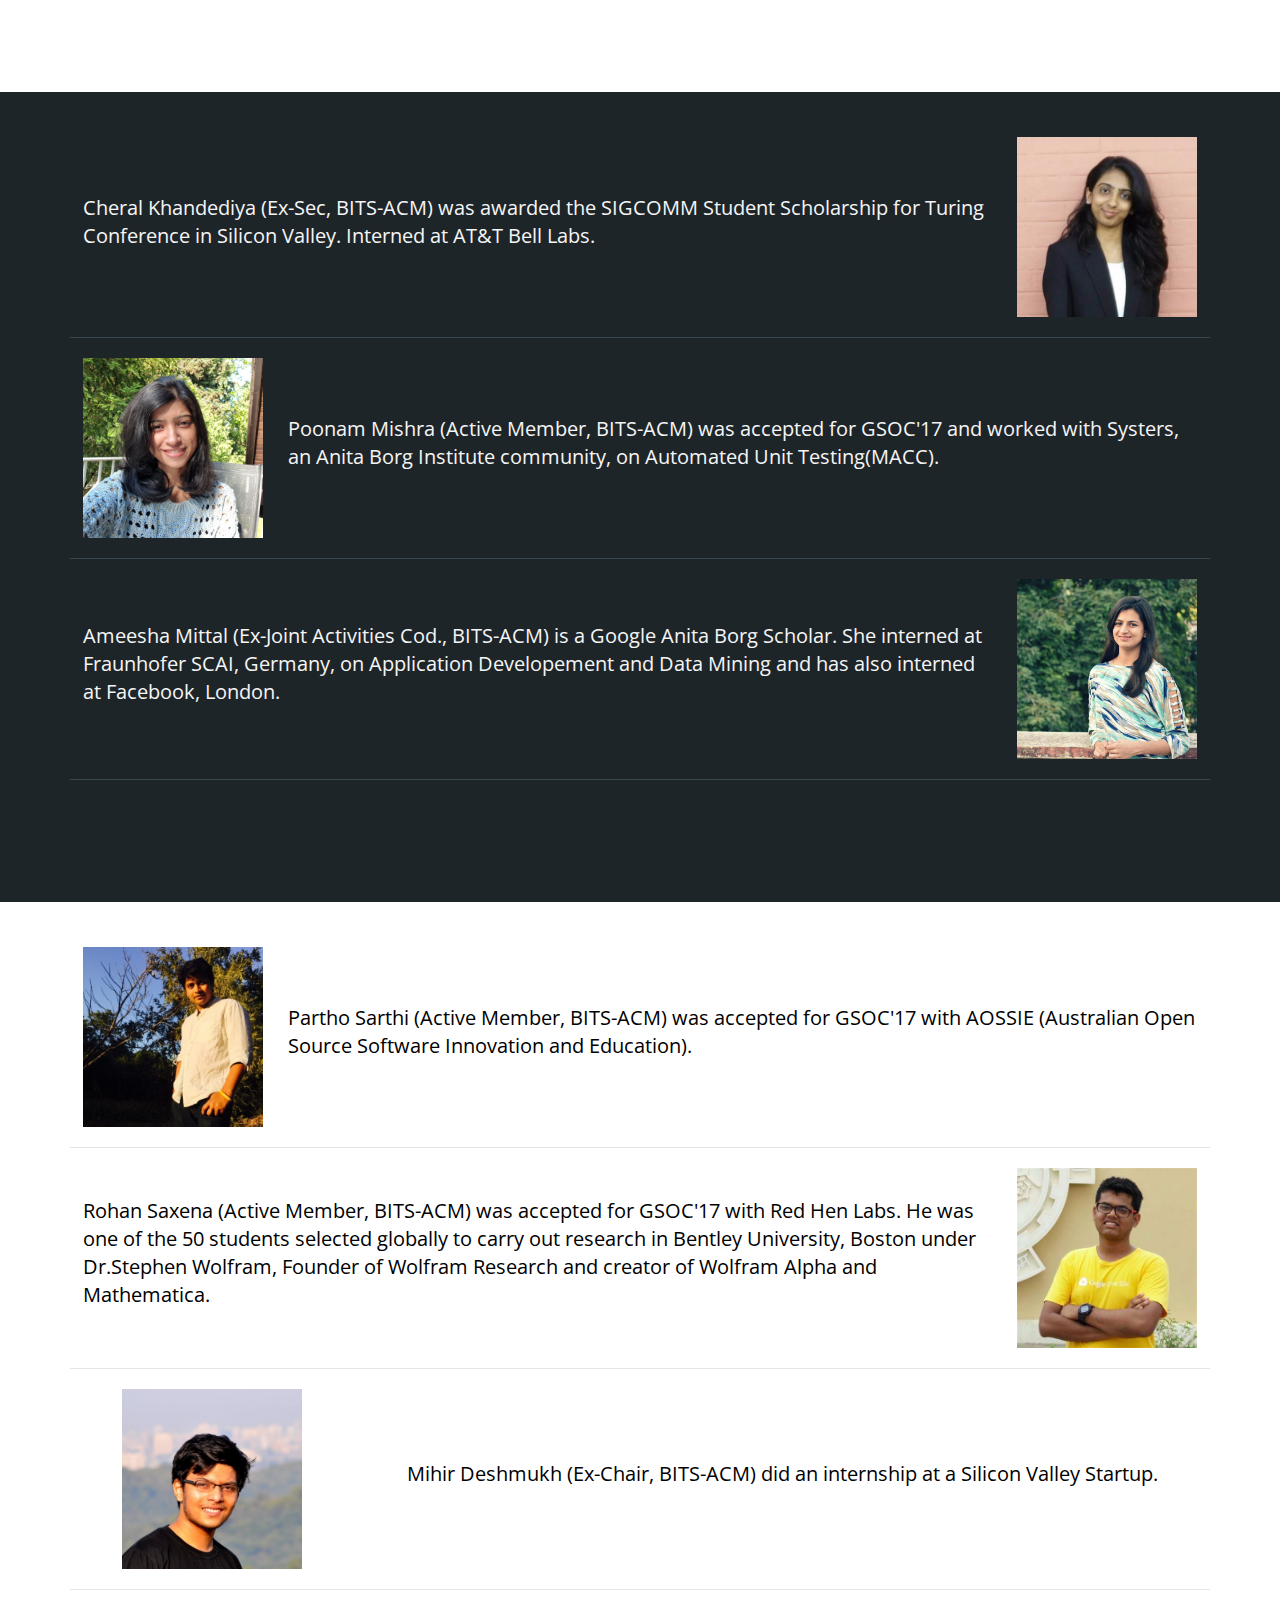
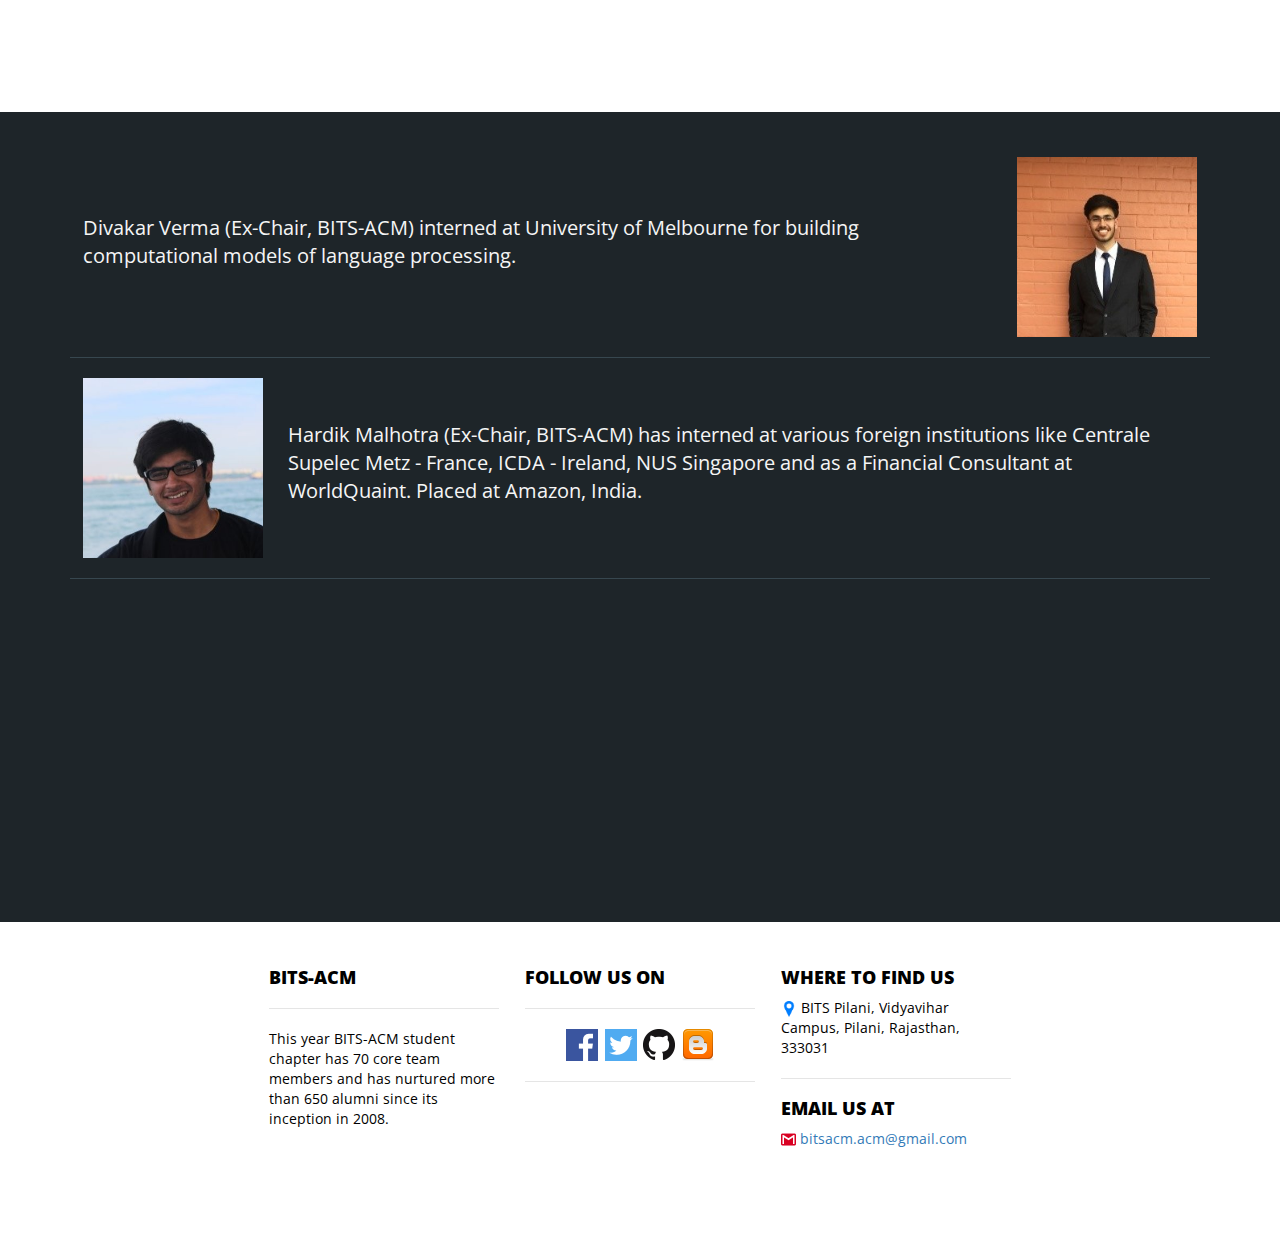
==== commit c88c928d: "website completed" ====
--- a/achievements.html
+++ b/achievements.html
@@ -1,163 +1,89 @@
 <!DOCTYPE html>
-
 <html lang="en">
 
-
-
 <head>
-
     <meta charset="UTF-8">
-
     <meta name="viewport" content="width=device-width, initial-scale=1.0">
-
     <meta http-equiv="X-UA-Compatible" content="ie=edge">
-
     <title>BITS-ACM</title>
-
+    <link rel='shortcut icon' type='image/x-icon' href='media/acm_logo-18.png' />
     <link href="https://fonts.googleapis.com/css?family=Open+Sans" rel="stylesheet">
-
     <link href="https://fonts.googleapis.com/css?family=Monoton" rel="stylesheet">
-
     <link rel="stylesheet" href="css/bootstrap.min.css">
-
     <link rel="stylesheet" href="css/main.css">
-
     <link rel="stylesheet" href="css/achievements.css">
-
     <script src="js/jquery-3.3.1.min.js"></script>
-
     <script src="js/bootstrap.min.js"></script>
-
 </head>
 
-
-
 <body>
 
     <div class="main-container">
-
         <div class="navbar-container">
-
             <nav class="navbar navbar-fixed-top">
-
                 <div class="container-fluid">
-
                     <div class="navbar-header">
-
                         <button type="button" class="navbar-toggle" data-toggle="collapse" data-target="#main-navbar">
-
                             <span class="icon-bar"></span>
-
                             <span class="icon-bar"></span>
-
                             <span class="icon-bar"></span>
-
                         </button>
-
-                        <a href="index.html" class="navbar-brand"> <img src="media/acm_logo-18.png" width="80px" alt="">
-
+                        <a href="index.html" class="navbar-brand"> <img src="media/acm_logo-17.png" width="80px" alt="">
                         </a>
-
-                    </div>
-
-
+                    </div>
 
                     <div class="collapse navbar-collapse" id="main-navbar">
-
                         <ul class="nav navbar-nav navbar-right">
-
                             <li><a href="index.html">HOME</a></li>
-
                             <li><a href="sig.html">SIG</a></li>
-
                             <li><a href="https://bitsacm.github.io/">BLOG</a></li>
-
                             <li><a href="events.html">EVENTS</a></li>
-
                             <li><a href="members.html">MEMBERS</a></li>
-
                             <li class="active-page"><a href="#">ACHIEVEMENTS</a></li>
-
                         </ul>
-
-                    </div>
-
-                </div>
-
+                    </div>
+                </div>
             </nav>
-
         </div>
 
 
 
         <div class="event-landing-container">
-
             <div class="page-title"><span>Achievements</span></div>
-
-        </div>
-
-
+        </div>
 
         <div class="achievements-container odd-section">
-
-            <div class="container">
-
-                <div class="achievement odd-achievement">
-
-                    <div class="achievement-body">
-
+            <div class="container">
+                <div class="achievement odd-achievement">
+                    <div class="achievement-body">
                         <p>BITS-ACM is the winner of the Best Recruitment Model award for 2017.</p>
-
-                    </div>
-
-                    <div class="achievement-image-container">
-
+                    </div>
+                    <div class="achievement-image-container">
                         <img class="achievement-image" src="./media/RecruitmentProgram_2018.png" alt="">
-
-                    </div>
-
-                </div>
-
-                <hr>
-
-                <div class="achievement even-achievement">
-
-                    <div class="achievement-body">
-
+                    </div>
+                </div>
+                <hr>
+                <div class="achievement even-achievement">
+                    <div class="achievement-body">
                         <p>BITS-ACM has won the best ACM student chapter award consecutively for years 2013, 2014, 2015
-
                             and 2016.</p>
-
-                    </div>
-
-                    <div class="achievement-image-container">
-
+                    </div>
+                    <div class="achievement-image-container">
                         <img class="achievement-image" src="./media/acm_logo-18.png" alt="">
-
-                    </div>
-
-                </div>
-
-                <hr>
-
-                <div class="achievement odd-achievement">
-
-                    <div class="achievement-body">
-
-                        <p>Hardik Malhotra (Ex-Chair, BITS-ACM) has interned at various foreign institutions like Centrale Supelec Metz - France, ICDA - Ireland, NUS Singapore and as a Financial Consultant at WorldQuaint. Placed at Amazon, India.</p>
-
-                    </div>
-
-                    <div class="achievement-image-container">
-
-                        <img class="achievement-image" src="./media/Hardik_Malhotra.jpg" alt="">
-
-                    </div>
-
-                </div>
-
-                <hr>
-
+                    </div>
+                </div>
+                <hr>
+                <div class="achievement odd-achievement">
+                    <div class="achievement-body">
+                        <p>BITS-ACM is proud to have had six of its members selected for <b>GSOC-18</b></p>
+                        <p> Congratulations to Apurv Bajaj, Divesh Uttamchandani, Manan Agarwal, Neethu Mariya Joy,
+                            Rahul Bothra and Sombuddha Chakravarty for the achievement.</p>
+                    </div>
+                    <div class="achievement-image-container">
+                        <img class="achievement-image" src="./media/gsoc.png" alt="">
+                    </div>
+                </div>
+                <hr>
             </div>
 
         </div>
@@ -165,229 +91,139 @@
 
 
         <div class="achievements-container even-section">
-
-            <div class="container">
-
-                <div class="achievement even-achievement">
-
-                    <div class="achievement-body">
-
-                        <p>Cheral Khandediya (Ex-Sec, BITS-ACM) was awarded the SIGCOMM Student Scholarship for Turing Conference in Silicon Valley. Interned at AT&T Bell Labs.</p>
-
-                    </div>
-
-                    <div class="achievement-image-container">
-
-                        <img class="achievement-image" src="./media/Cheral_Khandediya.jpg" alt="">
-
-                    </div>
-
-                </div>
-
-                <hr>
-
-                <div class="achievement odd-achievement">
-
-                    <div class="achievement-body">
-
-                        <p>Poonam Mishra (Active Member, BITS-ACM) was accepted for GSOC'17 and worked with Systers, an Anita Borg Institute community, on Automated Unit Testing(MACC).</p>
-
-                    </div>
-
-                    <div class="achievement-image-container">
-
-                        <img class="achievement-image" src="./media/Poonam_Mishra.jpg" alt="">
-
-                    </div>
-
-                </div>
-
-                <hr>
-
-                <div class="achievement even-achievement">
-
-                    <div class="achievement-body">
-
-                        <p>Ameesha Mittal (Joint Activities Cod., BITS-ACM) is a Google Anita Borg Scholar. She interned at Fraunhofer SCAI, Germany, on Application Developement and Data Mining and has also interned at Facebook, London.</p>
-
-                    </div>
-
-                    <div class="achievement-image-container">
-
-                        <img class="achievement-image" src="./media/Ameesha_Mittal.jpg" alt="">
-
-                    </div>
-
-                </div>
-
-                <hr>
-
-            </div>
-
-        </div>
-
-
+            <div class="container">
+                <div class="achievement even-achievement">
+                    <div class="achievement-body">
+                        <p>Cheral Khandediya (Ex-Sec, BITS-ACM) was awarded the SIGCOMM Student Scholarship for Turing
+                            Conference in Silicon Valley. Interned at AT&T Bell Labs.</p>
+                    </div>
+                    <div class="achievement-image-container">
+                        <img class="achievement-image" src="./media/members/Cheral_Khandediya.jpg" alt="">
+                    </div>
+                </div>
+                <hr>
+                <div class="achievement odd-achievement">
+                    <div class="achievement-body">
+                        <p>Poonam Mishra (Active Member, BITS-ACM) was accepted for GSOC'17 and worked with Systers, an
+                            Anita Borg Institute community, on Automated Unit Testing(MACC).</p>
+                    </div>
+                    <div class="achievement-image-container">
+                        <img class="achievement-image" src="./media/members/Poonam_Mishra.jpg" alt="">
+                    </div>
+                </div>
+                <hr>
+                <div class="achievement even-achievement">
+                    <div class="achievement-body">
+                        <p>Ameesha Mittal (Ex-Joint Activities Cod., BITS-ACM) is a Google Anita Borg Scholar. She
+                            interned at Fraunhofer SCAI, Germany, on Application Developement and Data Mining and has
+                            also interned at Facebook, London.</p>
+                    </div>
+                    <div class="achievement-image-container">
+                        <img class="achievement-image" src="./media/members/Ameesha_Mittal.jpg" alt="">
+                    </div>
+                </div>
+                <hr>
+            </div>
+        </div>
 
         <div class="achievements-container odd-section">
-
-            <div class="container">
-
-                <div class="achievement odd-achievement">
-
-                    <div class="achievement-body">
-
-                        <p>Partho Sarthi (Active Member, BITS-ACM) was accepted for GSOC'17 with AOSSIE (Australian Open Source Software Innovation and Education).</p>
-
-                    </div>
-
-                    <div class="achievement-image-container">
-
-                        <img class="achievement-image" src="./media/Partho_Sarthi.jpg" alt="">
-
-                    </div>
-
-                </div>
-
-                <hr>
-
-                <div class="achievement even-achievement">
-
-                    <div class="achievement-body">
-
-                        <p>Rohan Saxena (Active Member, BITS-ACM) was accepted for GSOC'17 with Red Hen Labs. He was one of the 50 students selected globally to carry out research in Bentley University, Boston under Dr.Stephen Wolfram, Founder of Wolfram Research and creator of Wolfram Alpha and Mathematica.</p>
-
-                    </div>
-
-                    <div class="achievement-image-container">
-
-                        <img class="achievement-image" src="./media/Rohan_Saxena.jpg" alt="">
-
-                    </div>
-
-                </div>
-
-                <hr>
-
-                <div class="achievement odd-achievement">
-
-                    <div class="achievement-body">
-
-                        <p>Mihir Deshmukh (Chair, BITS-ACM) did an internship at a Silicon Valley Startup.</p>
-
-                    </div>
-
-                    <div class="achievement-image-container">
-
-                        <img class="achievement-image" src="./media/Mihir_Deshmukh.jpg" alt="">
-
-                    </div>
-
-                </div>
-
-                <hr>
-
-            </div>
-
-        </div>
-
-
+            <div class="container">
+                <div class="achievement odd-achievement">
+                    <div class="achievement-body">
+                        <p>Partho Sarthi (Active Member, BITS-ACM) was accepted for GSOC'17 with AOSSIE (Australian
+                            Open Source Software Innovation and Education).</p>
+                    </div>
+                    <div class="achievement-image-container">
+                        <img class="achievement-image" src="./media/members/Partho_Sarthi.jpg" alt="">
+                    </div>
+                </div>
+                <hr>
+                <div class="achievement even-achievement">
+                    <div class="achievement-body">
+                        <p>Rohan Saxena (Active Member, BITS-ACM) was accepted for GSOC'17 with Red Hen Labs. He was
+                            one of the 50 students selected globally to carry out research in Bentley University,
+                            Boston under Dr.Stephen Wolfram, Founder of Wolfram Research and creator of Wolfram Alpha
+                            and Mathematica.</p>
+                    </div>
+                    <div class="achievement-image-container">
+                        <img class="achievement-image" src="./media/members/Rohan_Saxena.jpg" alt="">
+                    </div>
+                </div>
+                <hr>
+                <div class="achievement odd-achievement">
+                    <div class="achievement-body">
+                        <p>Mihir Deshmukh (Ex-Chair, BITS-ACM) did an internship at a Silicon Valley Startup.</p>
+                    </div>
+                    <div class="achievement-image-container">
+                        <img class="achievement-image" src="./media/members/Mihir_Deshmukh.jpg" alt="">
+                    </div>
+                </div>
+                <hr>
+            </div>
+        </div>
 
         <div class="achievements-container even-section">
-
-            <div class="container">
-
-                <div class="achievement even-achievement">
-
-                    <div class="achievement-body">
-
-                        <p>Divakar Verma (Chair, BITS-ACM) interned at University of Melbourne for building computational models of language processing.</p>
-
-                    </div>
-
-                    <div class="achievement-image-container">
-
-                        <img class="achievement-image" src="./media/Divakar_Verma.jpg" alt="">
-
-                    </div>
-
-                </div>
-
-                <hr>
-
-            </div>
-
-        </div>
-
-
+            <div class="container">
+                <div class="achievement even-achievement">
+                    <div class="achievement-body">
+                        <p>Divakar Verma (Ex-Chair, BITS-ACM) interned at University of Melbourne for building
+                            computational models of language processing.</p>
+                    </div>
+                    <div class="achievement-image-container">
+                        <img class="achievement-image" src="./media/members/Divakar_Verma.jpg" alt="">
+                    </div>
+                </div>
+                <hr>
+                <div class="achievement odd-achievement">
+                    <div class="achievement-body">
+                        <p>Hardik Malhotra (Ex-Chair, BITS-ACM) has interned at various foreign institutions like
+                            Centrale Supelec Metz - France, ICDA - Ireland, NUS Singapore and as a Financial Consultant
+                            at WorldQuaint. Placed at Amazon, India.</p>
+                    </div>
+                    <div class="achievement-image-container">
+                        <img class="achievement-image" src="./media/members/Hardik_Malhotra.jpg" alt="">
+                    </div>
+                </div>
+                <hr>
+            </div>
+        </div>
 
         <div class="contact-section odd-section">
-
             <div class="about-footer">
-
                 <div class="about-footer-title">
-
                     <h4>BITS-ACM</h4>
-
                     <hr>
-
-                    <p>This year, along with the entry of 30 new Council Members, we are projecting an increase of
-
-                        about 300 Chapter Members after the new recruitment session, to be held shortly.</p>
-
-                </div>
-
-            </div>
-
+                    <p>This year BITS-ACM student chapter has 70 core team members and has nurtured more than 650 alumni since
+                            its inception in 2008. </p>
+                </div>
+            </div>
             <div class="follow-us">
-
                 <h4> Follow us on </h4>
-
-                <hr>
-
+                <hr>
                 <ul>
-
                     <li><a href="https://www.facebook.com/bitsacm/"> <img src="./media/facebook.png" alt="facebook"></a></li>
-
                     <li><a href="https://twitter.com/bitsacm"> <img src="./media/twitter.png" alt="twitter"></a></li>
-
+                    <li><a href="https://github.com/bitsacm"><img src="./media/github-dark.png" alt=""></a></li>
                     <li><a href="https://bitsacm.github.io/"> <img src="./media/blogger.png" alt="blog"></a></li>
-
                 </ul>
-
-                <hr>
-
+                <hr>
             </div>
 
             <div class="contact-us">
-
                 <div>
-
                     <h4> Where to find us </h4>
-
                     <p><img src="./media/blue-location.png" height="16px" width="16px" alt=""> BITS Pilani, Vidyavihar
-
                         Campus, Pilani, Rajasthan, 333031 </p>
-
                     <hr>
-
-                </div>
-
+                </div>
                 <div>
-
                     <h4> Email us at </h4>
-
-                    <p> <img src="./media/gmail-logo.png" alt=""> bitsacm.acm@gmail.com </p>
-
-                </div>
-
-            </div>
-
-        </div>
-
+                    <a class="email-link" href="mailto:bitsacm.acm@gmail.com"><p> <img src="./media/gmail-logo.png" alt=""> bitsacm.acm@gmail.com </p></a>
+                </div>
+            </div>
+        </div>
     </div>
 
 </body>
 
-
-
-</html>
+</html>--- a/css/main.css
+++ b/css/main.css
@@ -1,7 +1,12 @@
 body {
     padding: 0;
-    padding-top: 10vh;
+    padding-top: 8vh;
     margin: 0;
+    font-family: 'Open Sans', sans-serif;
+}
+
+#main-container {
+    display: none;
 }
 
 /*********** NAVBAR ***************/
@@ -9,6 +14,14 @@
     background: #f5f5f5;
 }
 
+.navbar-brand {
+    padding-top: 0;
+}
+
+.navbar ul li a{
+    margin-top: 2vh !important;
+}
+
 @media (max-width: 1024px) {
     .navbar-header {
         float: none;
@@ -47,11 +60,25 @@
 }
 
 .container-fluid {
-    min-height: 10vh;
+    min-height: 8vh;
 }
 
 .navbar-toggle span {
     background: black;;
+}
+
+.navbar-header img {
+    width: 4em !important;
+}
+
+@media all and (min-width: 768px) {
+.navbar .nav>li>a {
+    padding-top: 8px;
+    padding-bottom: 8px;
+    }
+    .navbar-header img {
+        width: 6em !important;
+    }
 }
 
 .navbar .nav li a {
@@ -73,32 +100,33 @@
     border-radius: 40px;
 }
 
+
 /*********************** CAROUSEL ***********************/
 
 .carousel {
     /* background: url('../media/carouselbg.png'); */
     background-size: cover;
     background-repeat: no-repeat;
-    height: 90vh;
+    height: 92vh;
 }
 
 .carousel-1 {
-    height: 90vh;
+    height: 92vh;
     background: url('../media/carouselbg.png');
     background-size: cover;
     background-repeat: no-repeat;
 }
 
 .carousel-2 {
-    height: 90vh;
+    height: 92vh;
     background: url('../media/ml-sig.png');
     background-size: cover;
     background-repeat: no-repeat;
 }
 
 .carousel-3 {
-    height: 90vh;
-    background: url('../media/checkmate.jpg');
+    height: 92vh;
+    background: url('../media/stock_market_simulation.jpg');
     background-size: cover;
     background-repeat: no-repeat;
 }
@@ -130,6 +158,9 @@
 #carousel2-title {
     color: white;
 }
+#carousel3-title {
+    color: white;
+}
 .carousel-anim-container {
     padding-top: 4vh;
     color: white;
@@ -141,6 +172,7 @@
     font-size: 6em;
     text-transform: uppercase;
     color: #E1F5FE;
+    font-family: 'Monoton', cursive;
 }
 
 @supports (-webkit-background-clip: text) {
@@ -154,12 +186,14 @@
 .learn-more-btn {
     margin-top: 4vh;
     border-radius: 25px;
-    padding: 1em;
+    padding: 0.6em;
     border: #1e2529;
-}
-
-.learn-more-btn a {
     font-size: 1.5em;
+    color: white;
+}
+
+.learn-more-btn:hover {
+    opacity: 0.8;
     color: white;
 }
 
@@ -187,7 +221,7 @@
     }
 
     .mobile-container {
-        height: 90vh;
+        height: 92vh;
         widows: 100vw;
         padding-top: 40vh;
         text-align: center;
@@ -214,7 +248,7 @@
     }
 
     #mob-carousel-3 {
-        background: url('../media/checkmate.jpg');
+        background: url('../media/stock_market_simulation.jpg');
         background-size: cover;
         background-repeat: no-repeat;
     }
@@ -225,7 +259,7 @@
 }
 
 .nav-carousel-left {
-    margin-top: 70vh;
+    margin-top: 78vh;
 }
 
 .nav-carousel>div {
@@ -235,7 +269,7 @@
 
 .nav-carousel .carousel-icon {
     position: absolute;
-    color: black;
+    color: #5c5b5b;
     top: 5px;
     left: 60px;
 }
@@ -263,7 +297,7 @@
 /********************* SECTIONS *******************/
 
 .section {
-    /* min-height: 90vh; */
+    min-height: 90vh;
     padding: 3vh;
 }
 
@@ -278,8 +312,11 @@
     width: 250px;
 }
 
-#about {
-    min-height: 90vh;
+#about, #sig {
+    background: url('../media/bg3.jpg');
+    background-size: cover;
+    background-repeat: no-repeat;
+    min-height: 92vh;
 }
 
 #about div {
@@ -293,9 +330,12 @@
     flex-direction: column;
 }
 
-#events {
-    background: #1e2529;
-    min-height: 90vh;
+#events, #achievements {
+    /* background: #1e2529; */
+    background: url('../media/bg2.png');
+    background-size: cover;
+    background-repeat: no-repeat;
+    min-height: 92vh;
     color: #f5f5f5;
 }
 
@@ -314,13 +354,13 @@
     font-size: 1.2em;
 }
 
-.event-image {
-    max-height: 20vh;
+.event-image {;
+    max-height: 28vh;
     max-width: 60vw;
 }
 
 .event-body {
-    font-size: 1.2em;
+    font-size: 1.3em;
     padding-top: 1.5vh;
     display: flex;
 }
@@ -370,7 +410,7 @@
 }
 
 #postholders {
-    min-height: 90vh;
+    min-height: 92vh;
 }
 
 .postholders-container {
@@ -413,6 +453,38 @@
     font-size: 3em !important;
     font-weight: 800;
     padding-bottom: 0.4em;
+    font-family: 'Monoton', cursive;
+}
+
+.achievements-container {
+    min-height: 90vh;
+    padding-top: 5vh;
+}
+
+.event-section {
+    min-height: 90vh;
+}
+
+.achievement-image {
+    max-width: 20vw;
+    max-height: 20vh;
+}
+
+.achievement {
+    display: flex;
+    align-items: center;
+    justify-content: space-around;
+}
+.achievement div {
+    padding: 0 1vw;
+}
+
+.achievement-body {
+    font-size: 1.7em;
+}
+
+.odd-achievement {
+    flex-direction: row-reverse;
 }
 
 @media all and (max-width: 768px) {
@@ -433,6 +505,9 @@
         font-size: 2.5em !important;
         text-align: center !important;
     }
+    #achievements .section-title {
+        font-size: 2.5em !important;
+    }
 }
 
 
@@ -442,9 +517,9 @@
     display: flex;
     justify-content: space-around;
     padding: 4vh 20vw;
-    padding-bottom: 15vh;
-    background: #1e2529;
-    color: #f5f5f5;
+    padding-bottom: 10vh;
+    background: white;
+    color: black;
     flex-flow: row wrap;
 }
   
@@ -459,11 +534,32 @@
 
 .follow-us ul li {
     list-style-type: none;
-    padding-top: 0.6vh;
+    padding: 0 0.1vw;
+    display: inline-block;
 }
 
 @media all and (max-width: 768px) {
+    .contact-section {
+        height: 92vh;
+    }
     .contact-section > div {
         width: 100%;
     }
+}
+
+.even-section .email-link, .contact-section-even .email-link {
+    color: white;
+}
+
+.even-section .email-link:hover, .contact-section-even .email-link:hover {
+    color: #f5f5f5;
+}
+
+.contact-section-even {
+    background: #1e2529;
+    color: white;   
+}
+.contact-section-odd {
+    background: white;
+    color: black;
 }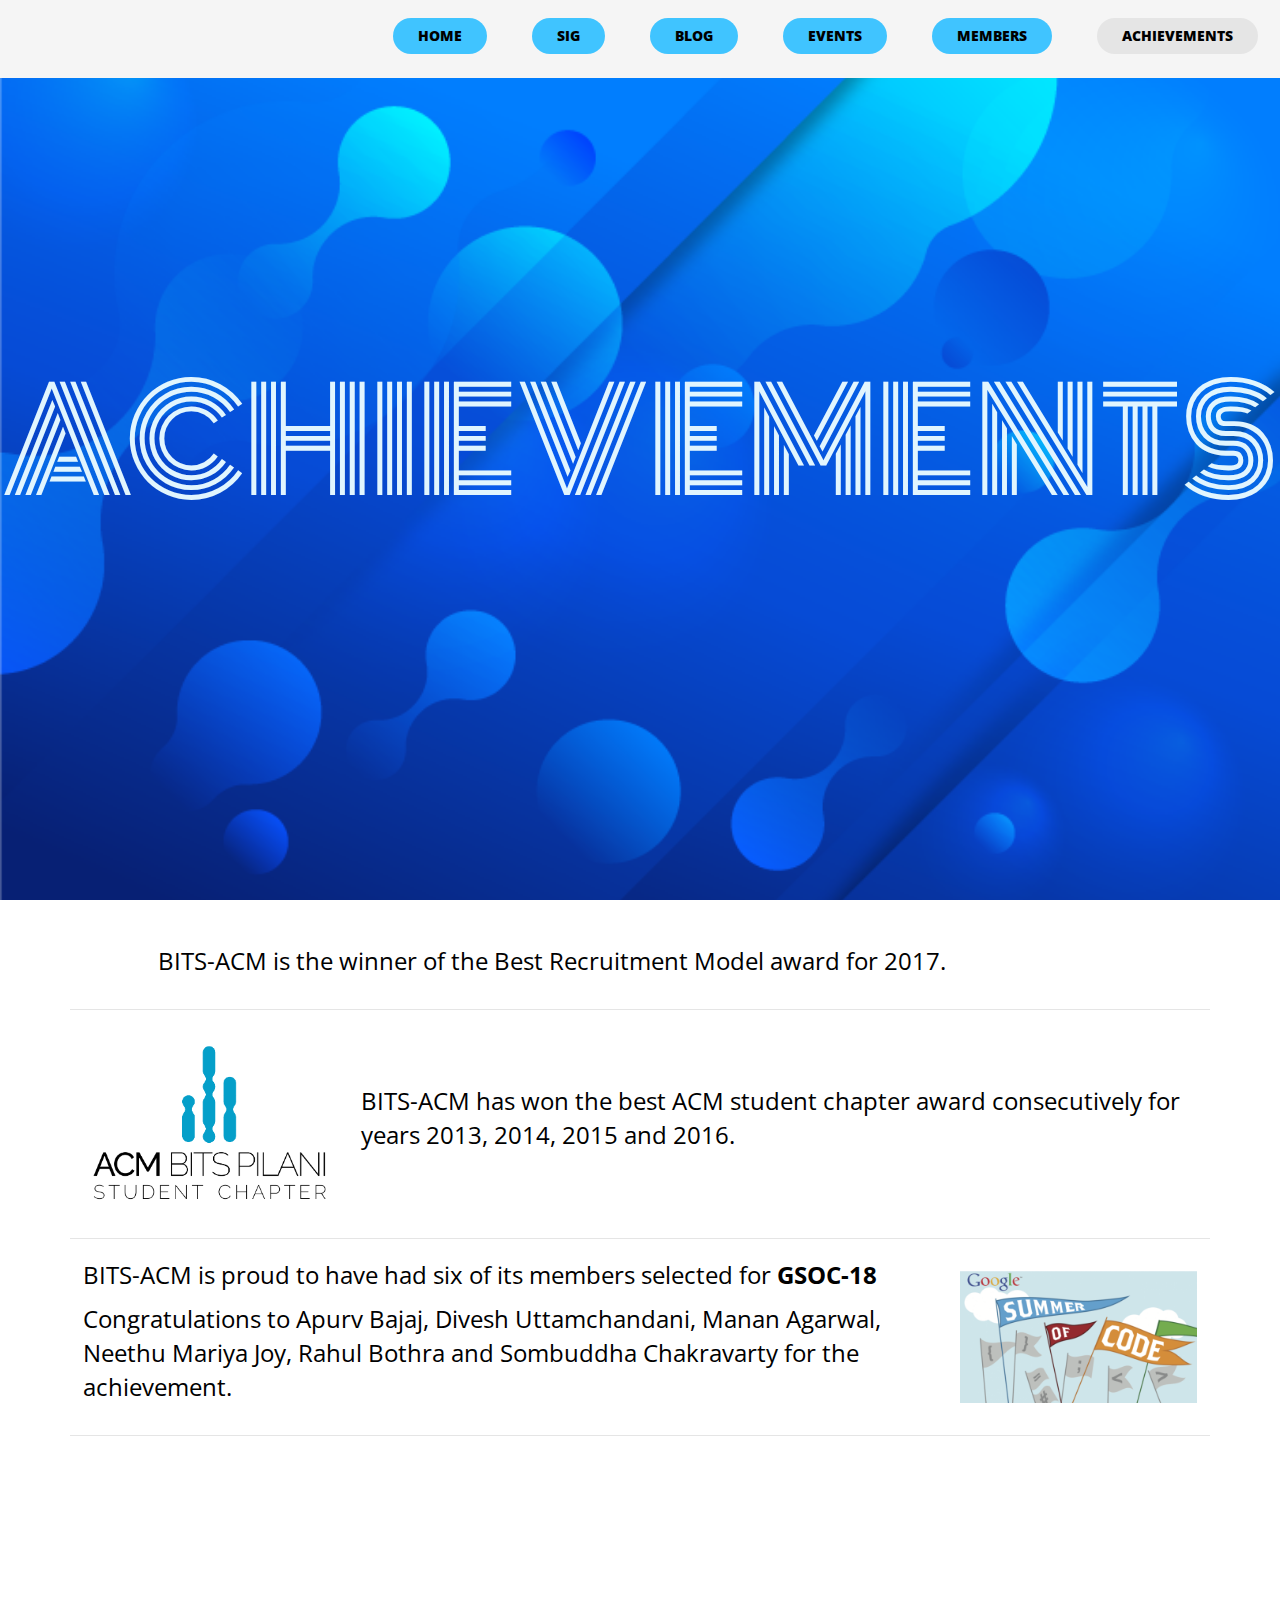
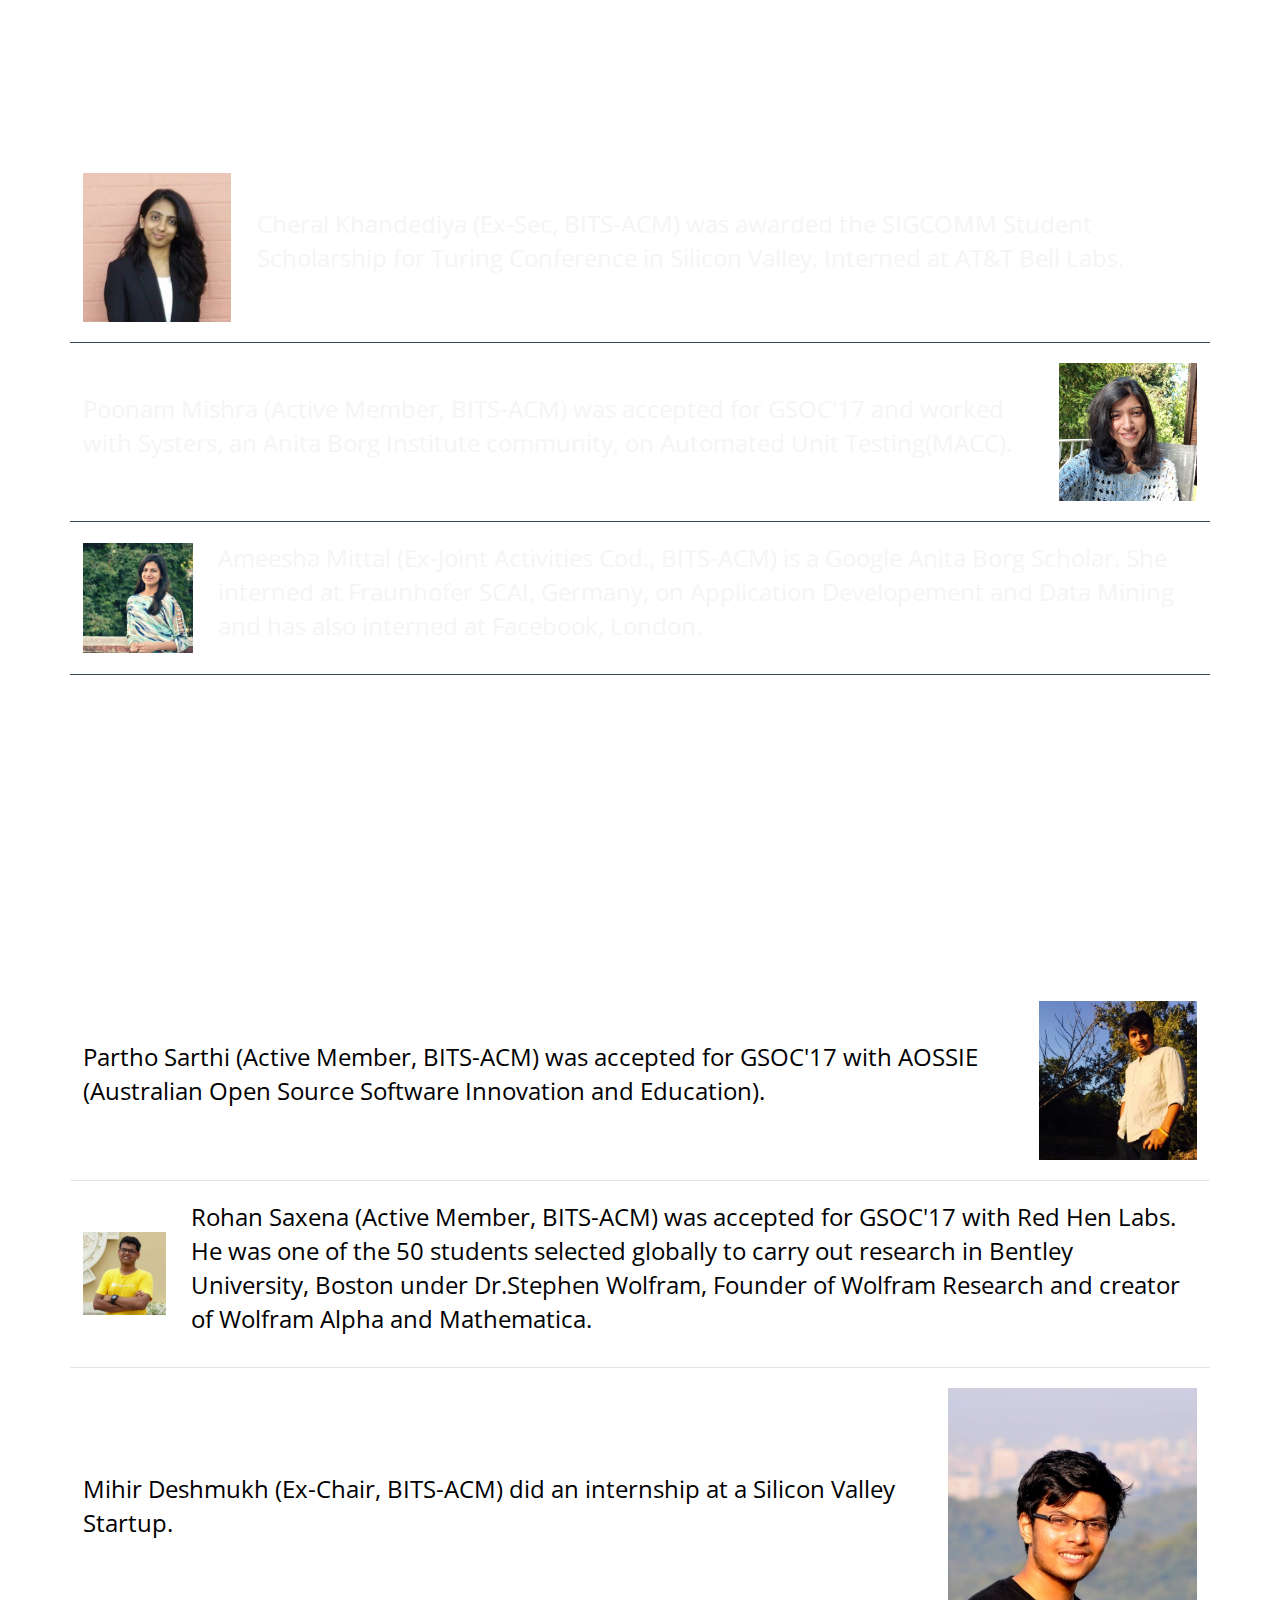
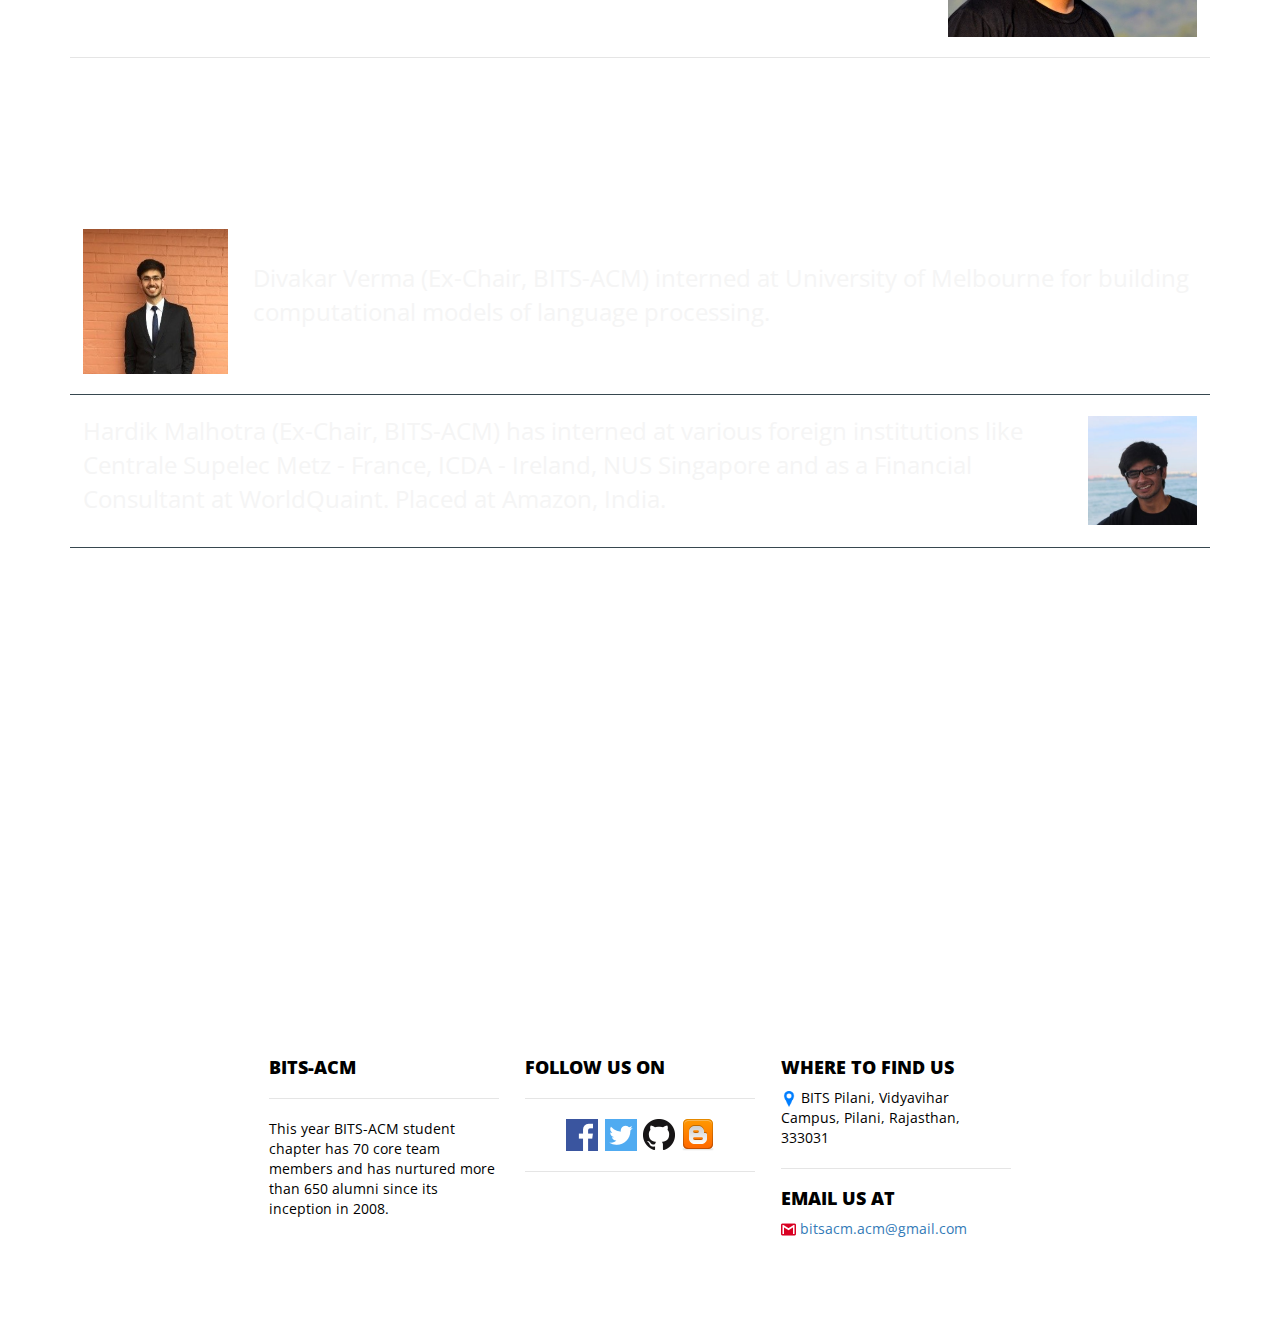
==== commit 02ed1500: "bug fixes" ====
--- a/achievements.html
+++ b/achievements.html
@@ -55,33 +55,33 @@
         <div class="achievements-container odd-section">
             <div class="container">
                 <div class="achievement odd-achievement">
+                    <div class="achievement-image-container">
+                        <img class="achievement-image" src="./media/RecruitmentProgram_2018.png" alt="">
+                    </div>
                     <div class="achievement-body">
                         <p>BITS-ACM is the winner of the Best Recruitment Model award for 2017.</p>
                     </div>
-                    <div class="achievement-image-container">
-                        <img class="achievement-image" src="./media/RecruitmentProgram_2018.png" alt="">
-                    </div>
-                </div>
-                <hr>
-                <div class="achievement even-achievement">
+                </div>
+                <hr>
+                <div class="achievement even-achievement">
+                    <div class="achievement-image-container">
+                        <img class="achievement-image" src="./media/acm_logo-18.png" alt="">
+                    </div>
                     <div class="achievement-body">
                         <p>BITS-ACM has won the best ACM student chapter award consecutively for years 2013, 2014, 2015
                             and 2016.</p>
                     </div>
-                    <div class="achievement-image-container">
-                        <img class="achievement-image" src="./media/acm_logo-18.png" alt="">
-                    </div>
-                </div>
-                <hr>
-                <div class="achievement odd-achievement">
+                </div>
+                <hr>
+                <div class="achievement odd-achievement">
+                    <div class="achievement-image-container">
+                        <img class="achievement-image" src="./media/gsoc.png" alt="">
+                    </div>
                     <div class="achievement-body">
                         <p>BITS-ACM is proud to have had six of its members selected for <b>GSOC-18</b></p>
                         <p> Congratulations to Apurv Bajaj, Divesh Uttamchandani, Manan Agarwal, Neethu Mariya Joy,
                             Rahul Bothra and Sombuddha Chakravarty for the achievement.</p>
                     </div>
-                    <div class="achievement-image-container">
-                        <img class="achievement-image" src="./media/gsoc.png" alt="">
-                    </div>
                 </div>
                 <hr>
             </div>
@@ -93,34 +93,34 @@
         <div class="achievements-container even-section">
             <div class="container">
                 <div class="achievement even-achievement">
+                    <div class="achievement-image-container">
+                        <img class="achievement-image" src="./media/members/Cheral_Khandediya.jpg" alt="">
+                    </div>
                     <div class="achievement-body">
                         <p>Cheral Khandediya (Ex-Sec, BITS-ACM) was awarded the SIGCOMM Student Scholarship for Turing
                             Conference in Silicon Valley. Interned at AT&T Bell Labs.</p>
                     </div>
-                    <div class="achievement-image-container">
-                        <img class="achievement-image" src="./media/members/Cheral_Khandediya.jpg" alt="">
-                    </div>
-                </div>
-                <hr>
-                <div class="achievement odd-achievement">
+                </div>
+                <hr>
+                <div class="achievement odd-achievement">
+                    <div class="achievement-image-container">
+                        <img class="achievement-image" src="./media/members/Poonam_Mishra.jpg" alt="">
+                    </div>
                     <div class="achievement-body">
                         <p>Poonam Mishra (Active Member, BITS-ACM) was accepted for GSOC'17 and worked with Systers, an
                             Anita Borg Institute community, on Automated Unit Testing(MACC).</p>
                     </div>
-                    <div class="achievement-image-container">
-                        <img class="achievement-image" src="./media/members/Poonam_Mishra.jpg" alt="">
-                    </div>
-                </div>
-                <hr>
-                <div class="achievement even-achievement">
+                </div>
+                <hr>
+                <div class="achievement even-achievement">
+                    <div class="achievement-image-container">
+                        <img class="achievement-image" src="./media/members/Ameesha_Mittal.jpg" alt="">
+                    </div>
                     <div class="achievement-body">
                         <p>Ameesha Mittal (Ex-Joint Activities Cod., BITS-ACM) is a Google Anita Borg Scholar. She
                             interned at Fraunhofer SCAI, Germany, on Application Developement and Data Mining and has
                             also interned at Facebook, London.</p>
                     </div>
-                    <div class="achievement-image-container">
-                        <img class="achievement-image" src="./media/members/Ameesha_Mittal.jpg" alt="">
-                    </div>
                 </div>
                 <hr>
             </div>
@@ -129,34 +129,34 @@
         <div class="achievements-container odd-section">
             <div class="container">
                 <div class="achievement odd-achievement">
+                    <div class="achievement-image-container">
+                        <img class="achievement-image" src="./media/members/Partho_Sarthi.jpg" alt="">
+                    </div>
                     <div class="achievement-body">
                         <p>Partho Sarthi (Active Member, BITS-ACM) was accepted for GSOC'17 with AOSSIE (Australian
                             Open Source Software Innovation and Education).</p>
                     </div>
-                    <div class="achievement-image-container">
-                        <img class="achievement-image" src="./media/members/Partho_Sarthi.jpg" alt="">
-                    </div>
-                </div>
-                <hr>
-                <div class="achievement even-achievement">
+                </div>
+                <hr>
+                <div class="achievement even-achievement">
+                    <div class="achievement-image-container">
+                        <img class="achievement-image" src="./media/members/Rohan_Saxena.jpg" alt="">
+                    </div>
                     <div class="achievement-body">
                         <p>Rohan Saxena (Active Member, BITS-ACM) was accepted for GSOC'17 with Red Hen Labs. He was
                             one of the 50 students selected globally to carry out research in Bentley University,
                             Boston under Dr.Stephen Wolfram, Founder of Wolfram Research and creator of Wolfram Alpha
                             and Mathematica.</p>
                     </div>
-                    <div class="achievement-image-container">
-                        <img class="achievement-image" src="./media/members/Rohan_Saxena.jpg" alt="">
-                    </div>
-                </div>
-                <hr>
-                <div class="achievement odd-achievement">
+                </div>
+                <hr>
+                <div class="achievement odd-achievement">
+                    <div class="achievement-image-container">
+                        <img class="achievement-image" src="./media/members/Mihir_Deshmukh.jpg" alt="">
+                    </div>
                     <div class="achievement-body">
                         <p>Mihir Deshmukh (Ex-Chair, BITS-ACM) did an internship at a Silicon Valley Startup.</p>
                     </div>
-                    <div class="achievement-image-container">
-                        <img class="achievement-image" src="./media/members/Mihir_Deshmukh.jpg" alt="">
-                    </div>
                 </div>
                 <hr>
             </div>
@@ -165,23 +165,23 @@
         <div class="achievements-container even-section">
             <div class="container">
                 <div class="achievement even-achievement">
+                    <div class="achievement-image-container">
+                        <img class="achievement-image" src="./media/members/Divakar_Verma.jpg" alt="">
+                    </div>
                     <div class="achievement-body">
                         <p>Divakar Verma (Ex-Chair, BITS-ACM) interned at University of Melbourne for building
                             computational models of language processing.</p>
                     </div>
-                    <div class="achievement-image-container">
-                        <img class="achievement-image" src="./media/members/Divakar_Verma.jpg" alt="">
-                    </div>
-                </div>
-                <hr>
-                <div class="achievement odd-achievement">
+                </div>
+                <hr>
+                <div class="achievement odd-achievement">
+                    <div class="achievement-image-container">
+                        <img class="achievement-image" src="./media/members/Hardik_Malhotra.jpg" alt="">
+                    </div>
                     <div class="achievement-body">
                         <p>Hardik Malhotra (Ex-Chair, BITS-ACM) has interned at various foreign institutions like
                             Centrale Supelec Metz - France, ICDA - Ireland, NUS Singapore and as a Financial Consultant
                             at WorldQuaint. Placed at Amazon, India.</p>
-                    </div>
-                    <div class="achievement-image-container">
-                        <img class="achievement-image" src="./media/members/Hardik_Malhotra.jpg" alt="">
                     </div>
                 </div>
                 <hr>
--- a/css/main.css
+++ b/css/main.css
@@ -350,13 +350,18 @@
 }
 
 .event-footer {
-    /* color:  */
     font-size: 1.2em;
 }
 
-.event-image {;
+.event-image {
     max-height: 28vh;
     max-width: 60vw;
+}
+@-moz-document url-prefix() {
+    .event-image {
+        max-height: 400px !important;
+        max-width: 600px !important;
+    }
 }
 
 .event-body {
@@ -466,8 +471,8 @@
 }
 
 .achievement-image {
-    max-width: 20vw;
-    max-height: 20vh;
+    max-width: 100%;
+    max-height: 30vh;
 }
 
 .achievement {
@@ -507,6 +512,14 @@
     }
     #achievements .section-title {
         font-size: 2.5em !important;
+    }
+    .achievement {
+        display: block;
+        text-align: center;
+    }
+    .achievement-image {
+        max-height: 20vh;
+        margin-bottom: 2vh;
     }
 }
 
--- a/css/achievements.css
+++ b/css/achievements.css
@@ -2,7 +2,7 @@
     background: url('../media/carouselbg.png');
     background-size: cover;
     background-repeat: no-repeat;
-    min-height: 90vh;
+    min-height: 92vh;
     padding-top: 30vh;
     text-align: center;
 }
@@ -22,17 +22,19 @@
 }
 
 .achievements-container {
-    min-height: 90vh;
+    min-height: 92vh;
     padding-top: 5vh;
 }
 
 .event-section {
-    min-height: 90vh;
+    min-height: 92vh;
 }
 
 .odd-section {
     color: black;
-    background: white;
+    background: url('../media/bg3.jpg');
+    background-size: cover;
+    background-repeat: no-repeat;
 }
 
 .odd-section hr {
@@ -40,13 +42,15 @@
 }
 
 .even-section {
-    background: #1e2529;
+    background: url('../media/bg2.png');
+    background-size: cover;
+    background-repeat: no-repeat;
     color: #f5f5f5;
 }
 
 .achievement-image {
-    max-width: 20vw;
-    max-height: 20vh;
+    max-width: 100%;
+    max-height: 30vh;
 }
 
 .achievement {
@@ -57,11 +61,24 @@
 .achievement div {
     padding: 0 1vw;
 }
+@media all and (max-width:768px) {
+    .achievement {
+        display: block;
+        text-align: center !important;
+    }
+    .achievement-image {
+        max-height: 20vh;
+        margin-bottom: 2vh;
+    }
+    .achievement div {
+        padding: 0;
+    }
+}
 
 .achievement-body {
-    font-size: 1.4em;
+    font-size: 1.7em;
 }
 
-.odd-achievement {
-    flex-direction: row-reverse;
+.contact-section {
+    background: white;
 }